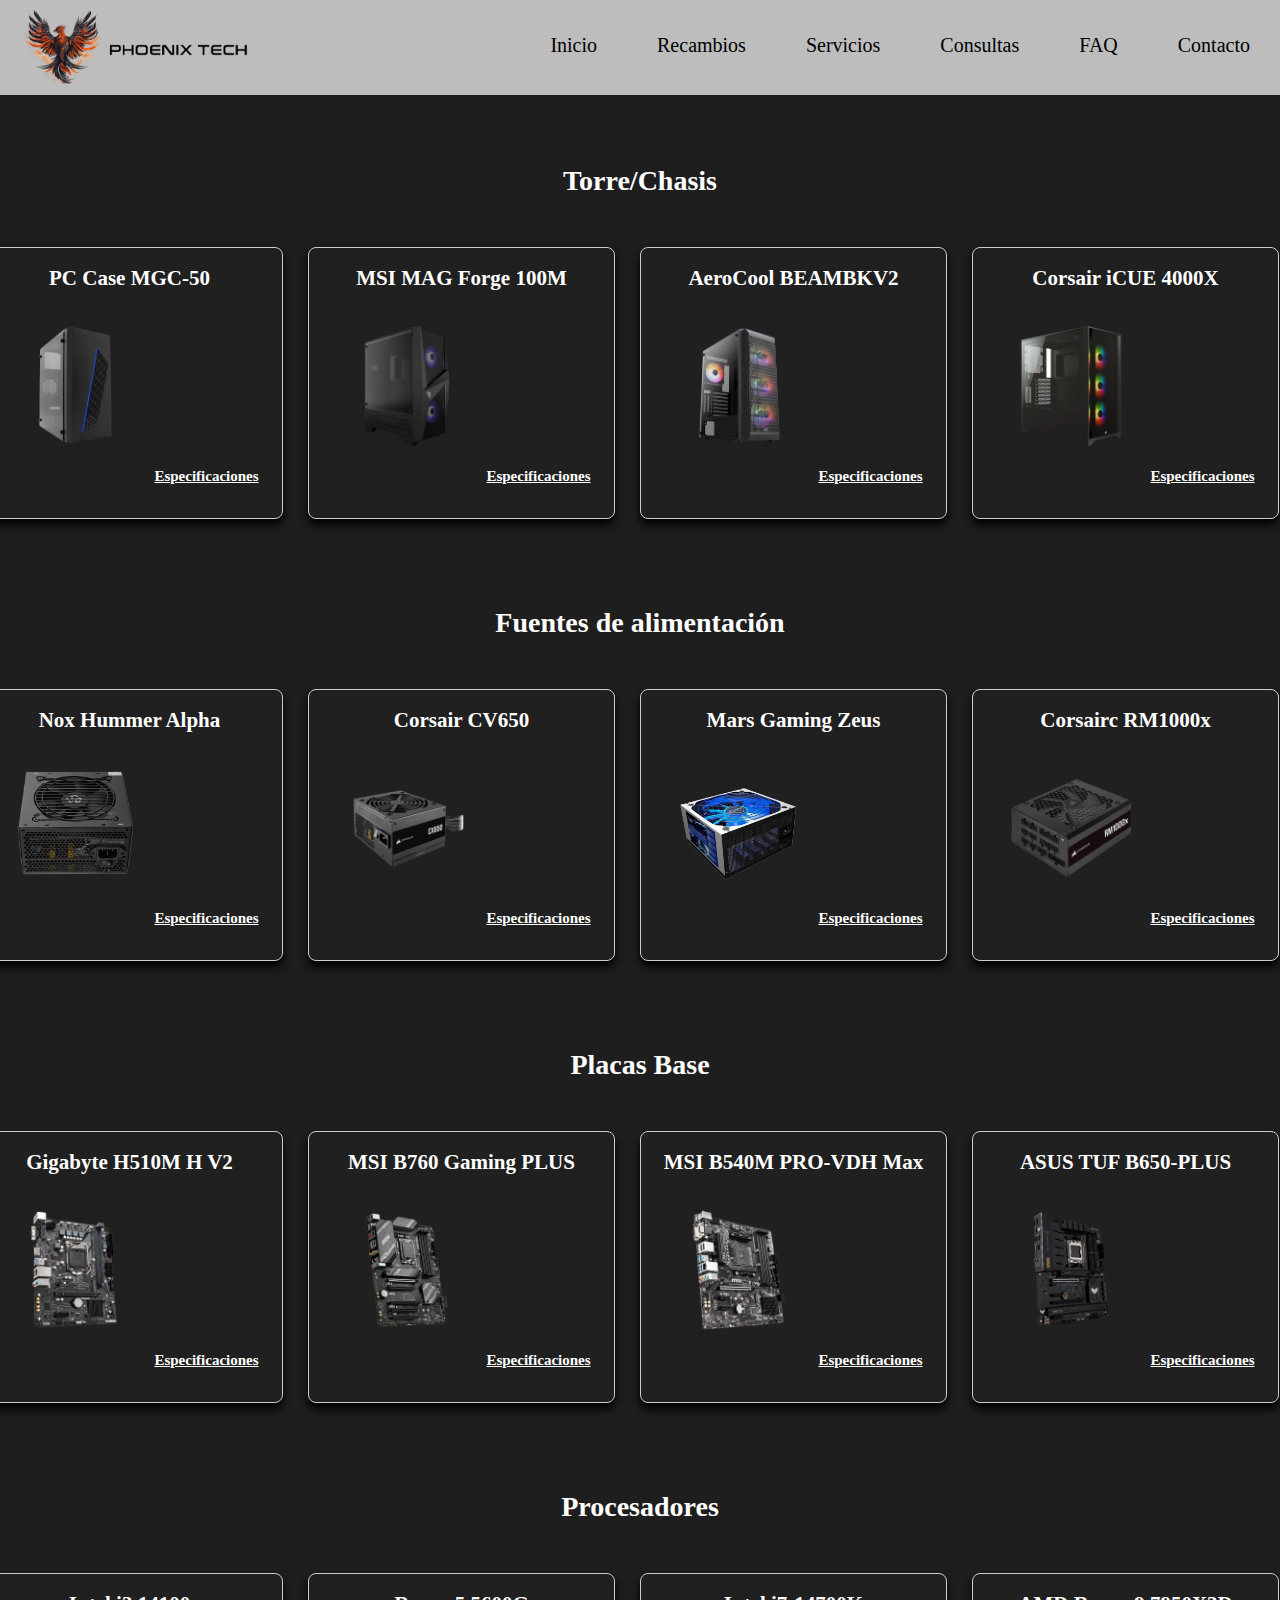
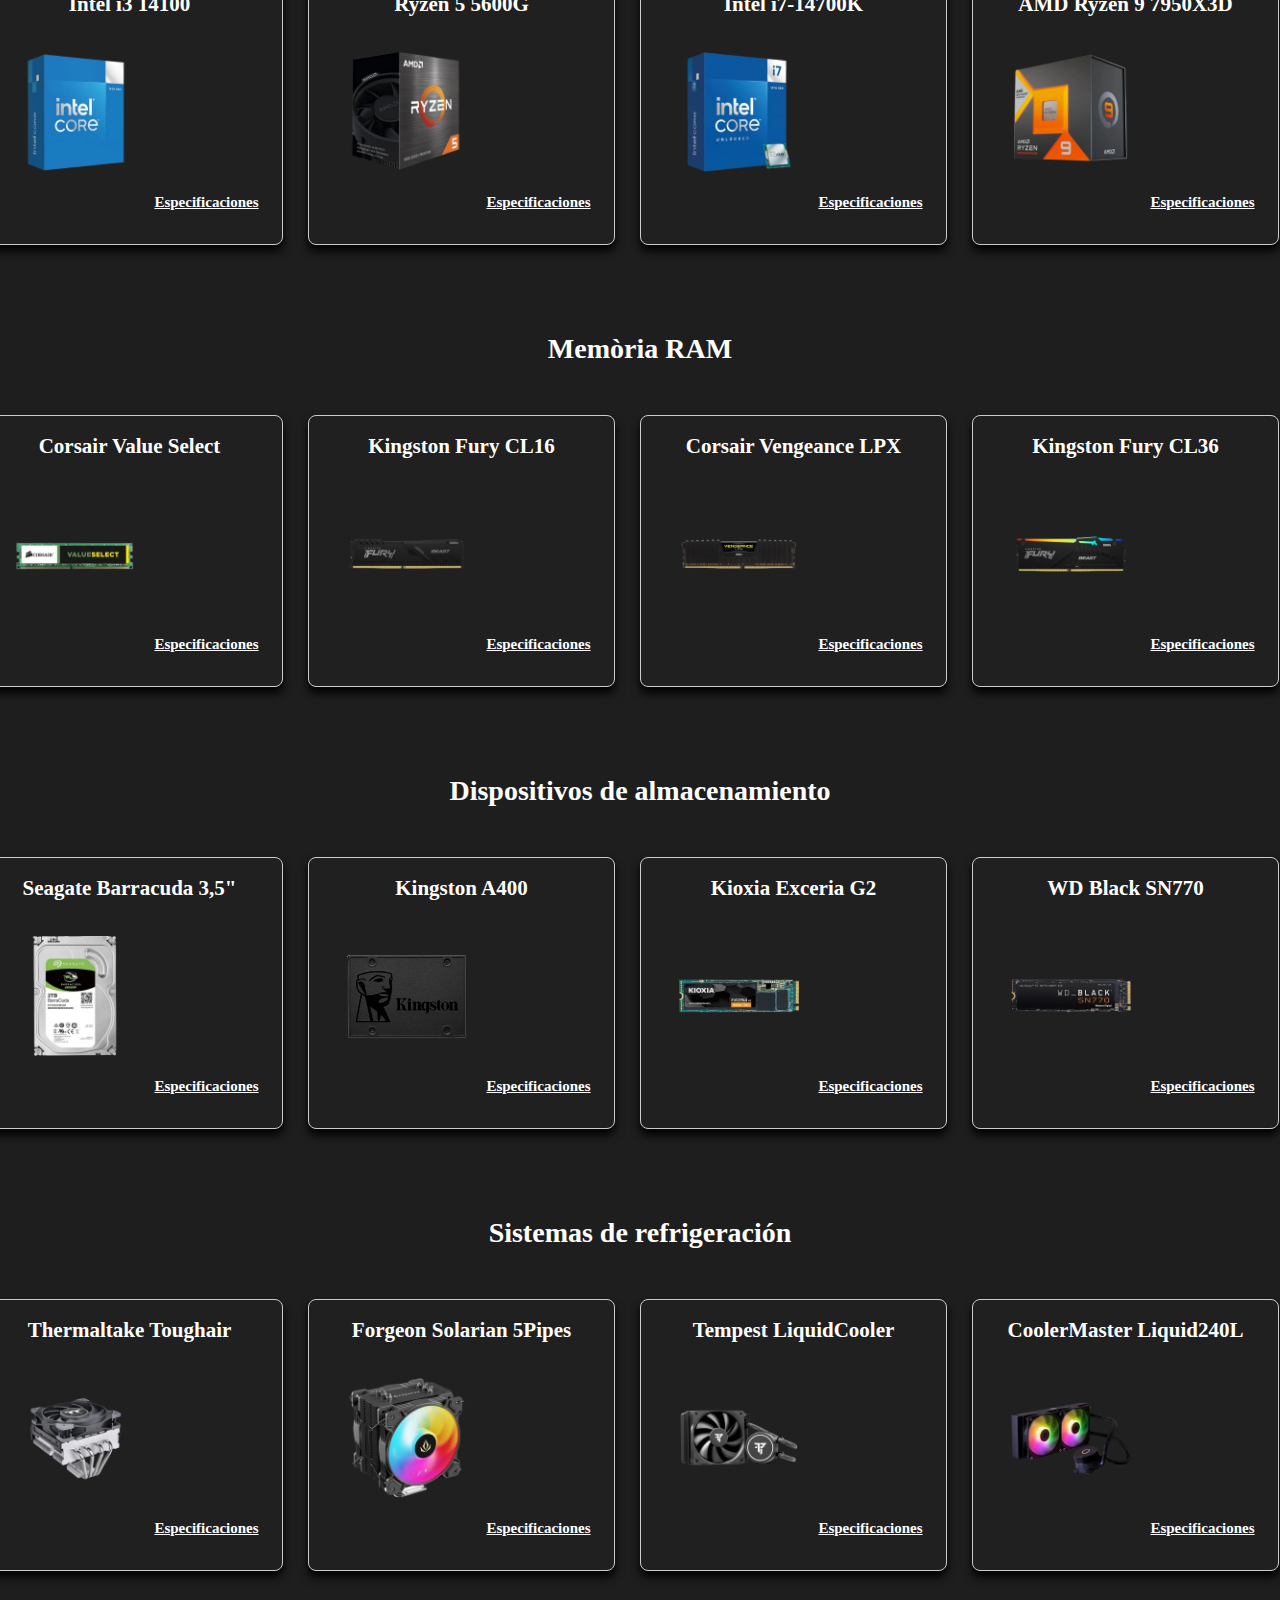
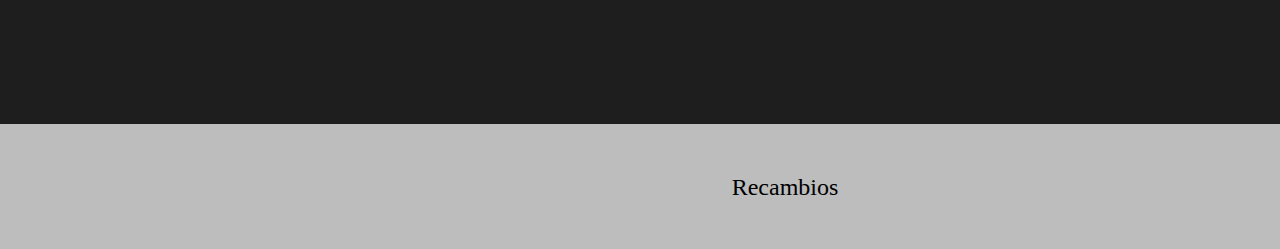
==== componentes.html @ 926520b4 "Subida proyecto" ====
<!DOCTYPE html>
<html lang="es">

<head>
    <meta charset="UTF-8">
    <meta name="viewport" content="width=device-width, initial-scale=1.0">
    <title>PhoenixTech - Inicio</title>
    <link rel="stylesheet" href="style.css">
    <link rel="icon" type="icon" href="phoenixtechimg/PhoenixTechPNG.png">
</head>

<body>
        <div class="logo">
            <a href="index.html"><img src="PhoenixTechCompleto.png"></a>
        </div>
        <nav>
            <ul class="ulencabezado">
                <li class="liencabezado"><a href="osticket/upload/">Contacto</a></li>
                <li class="liencabezado"><a href="faqs.html">FAQ</a></li>
                <li class="liencabezado"><a href="consultas.php">Consultas</a></li>
                <li class="liencabezado"><a href="index.html#1">Servicios</a></li>
                <li class="liencabezado"><a href="recambios.html">Recambios</a></li>
                <li class="liencabezado"><a href="index.html">Inicio</a></li>
            </ul>
        </nav>
        
    <h1 class="titulopieza">Torre/Chasis</h1>
    <div class="contenedorrecambios1">
        <div class="contenedorrecambios2">
            
            <div class="bloquerecambio">
                <br>
                <a class="modelopieza"><h2>PC Case MGC-50</h2></a>
                <img src="Piezas/1PCMagCase.png" class="imagenpieza">
                <div class="contenedorspecs">
                    <div class="titulospecs"><h2>Especificaciones</h2></div>
                    <div class="desplegable">
                            <p><b>Tamaño: </b>Micro-ATX</p>
                            <p><b>Luces: </b>RGB</p>
                            <p><b>Ventiladores incluidos: </b>No</p>
                            <p><b>Ranuras ventiladores: </b>Trasero 1x80mm, Lateral 1x120mm</p>
                            <p><b>Soporta refrigeración líquida: </b>Sí</p>
                            <p><b>Precio: </b>21,11€</p>
                    </div>
                </div>
            </div>

            <div class="bloquerecambio">
                <br>
                <a class="modelopieza"><h2>MSI MAG Forge 100M</h2></a>
                <img src="Piezas/1MSIMAG100M.png" class="imagenpieza">
                <div class="contenedorspecs">
                    <div class="titulospecs"><h2>Especificaciones</h2></div>
                    <div class="desplegable">
                            <p><b>Tamaño: </b>ATX</p>
                            <p><b>Luces: </b>RGB</p>
                            <p><b>Ventiladores incluidos: </b>Frontal 2x120mm </p>
                            <p><b>Ranuras ventiladores: </b>Frontal 3x120mm/2x140mm, Superiores 2x120mm/2x140mm, trasero 1x120mm </p>
                            <p><b>Soporta refrigeración líquida: </b>Sí</p>
                            <p><b>Precio: </b>73,59€</p>
                    </div>
                </div>
            </div>

            <div class="bloquerecambio">
                <br>
                <a class="modelopieza"><h2>AeroCool BEAMBKV2</h2></a>
                <img src="Piezas/1AeroCoolBEAM.png" class="imagenpieza">
                <div class="contenedorspecs">
                    <div class="titulospecs"><h2>Especificaciones</h2></div>
                    <div class="desplegable">
                            <p><b>Tamaño: </b>ATX</p>
                            <p><b>Luces: </b>FRGB</p>
                            <p><b>Ventiladores incluidos: </b>Frontales 3x120mm, Posterior 1x120mm</p>
                            <p><b>Ranuras ventiladores: </b>Frontales 3x120mm, Posterior 1x120mm, Superior 2x120mm</p>
                            <p><b>Soporta refrigeración líquida: </b>Sí</p>
                            <p><b>Precio:</b> 103,68€</p>
                    </div>
                </div>
            </div>

            <div class="bloquerecambio">
                <br>
                <a class="modelopieza"><h2>Corsair iCUE 4000X</h2></a>
                <img src="Piezas/1CorsairiCUE.png" class="imagenpieza">
                <div class="contenedorspecs">
                    <div class="titulospecs"><h2>Especificaciones</h2></div>
                    <div class="desplegable">
                            <p><b>Tamaño: </b>ATX</p>
                            <p><b>Luces: </b>RGB</p>
                            <p><b>Ventiladores incluidos: </b></p>
                            <p><b>Ranuras ventiladores: </b>Frontales 3x120mm/140mm, Posterior 1x120mm, Superiores 2x120mm/140mm </p>
                            <p><b>Soporta refrigeración líquida: </b>Sí</p>
                            <p><b>Precio: </b>174,92€</p>
                    </div>
                </div>
            </div>

        </div>
    </div>

    <br>

    <h1 class="titulopieza">Fuentes de alimentación</h1>
    <div class="contenedorrecambios1">
        <div class="contenedorrecambios2">
            
            <div class="bloquerecambio">
                <br>
                <a class="modelopieza"><h2>Nox Hummer Alpha</h2></a>
                <img src="Piezas/2noxhammer.png" class="imagenpieza">
                <div class="contenedorspecs">
                    <div class="titulospecs"><h2>Especificaciones</h2></div>
                    <div class="desplegable">
                            <p><b>Potencia: </b>500W</p>
                            <p><b>Certificación: </b>80 Plus Bronze</p>
                            <p><b>Factor de forma: </b>ATX</p>
                            <p><b>Modulación: </b>No modular</p>
                            <p><b>Precio: </b>40,99€</p>
                    </div>
                </div>
            </div>

            <div class="bloquerecambio">
                <br>
                <a class="modelopieza"><h2>Corsair CV650</h2></a>
                <img src="Piezas/2corsaircv650.png" class="imagenpieza">
                <div class="contenedorspecs">
                    <div class="titulospecs"><h2>Especificaciones</h2></div>
                    <div class="desplegable">
                            <p><b>Potencia: </b>650W</p>
                            <p><b>Certificación: </b>80 Plus Bronze</p>
                            <p><b>Factor de forma: </b>ATX</p>
                            <p><b>Modulación: </b>No modular</p>
                            <p><b>Precio: </b>69,97€</p>
                    </div>
                </div>
            </div>

            <div class="bloquerecambio">
                <br>
                <a class="modelopieza"><h2>Mars Gaming Zeus</h2></a>
                <img src="Piezas/2marsgamingzeus.png" class="imagenpieza">
                <div class="contenedorspecs">
                    <div class="titulospecs"><h2>Especificaciones</h2></div>
                    <div class="desplegable">
                            <p><b>Potencia: </b>750W</p>
                            <p><b>Certificación: </b>80 Plus Silver</p>
                            <p><b>Factor de forma: </b>ATX</p>
                            <p><b>Modulación: </b>Semi-modular</p>
                            <p><b>Precio: </b>73,99€</p>
                    </div>
                </div>
            </div>

            <div class="bloquerecambio">
                <br>
                <a class="modelopieza"><h2>Corsairc RM1000x</h2></a>
                <img src="Piezas/2corsairrmx.png" class="imagenpieza">
                <div class="contenedorspecs">
                    <div class="titulospecs"><h2>Especificaciones</h2></div>
                    <div class="desplegable">
                            <p><b>Potencia: </b>1000W</p>
                            <p><b>Certificación: </b>80 Plus Gold</p>
                            <p><b>Factor de forma: </b>ATX</p>
                            <p><b>Modulación: </b>Full modular</p>
                            <p><b>Precio: </b>184,98€</p>
                    </div>
                </div>
            </div>

        </div>
    </div>

    <br>

    <h1 class="titulopieza">Placas Base</h1>
    <div class="contenedorrecambios1">
        <div class="contenedorrecambios2">
            
            <div class="bloquerecambio">
                <br>
                <a class="modelopieza"><h2>Gigabyte H510M H V2</h2></a>
                <img src="Piezas/3GigabyteH510.png" class="imagenpieza">
                <div class="contenedorspecs">
                    <div class="titulospecs"><h2>Especificaciones</h2></div>
                    <div class="desplegable">
                            <p><b>Socket: </b>Intel LGA 1200</p>
                            <p><b>Factor de forma: </b>Micro-ATX</p>
                            <p><b>Conexiones internas: </b>3xUSB, 4xSATA III, 2xNVMe M.2, 2xDDR4, 1xPCI Express 3.0</p>
                            <p><b>Memòria RAM máxima: </b>64GB, 3200Mhz</p>
                            <p><b>Conexiones externas: </b>4xUSB(2.0), 2xUSB(3.2), 1xRJ-45, 1xHDMI(1.4), 2xPS/2, 1xVGA</p>
                            <p><b>Wifi: </b>No</p>
                            <p><b>Precio: </b>68,99€</p>
                    </div>
                </div>
            </div>

            <div class="bloquerecambio">
                <br>
                <a class="modelopieza"><h2>MSI B760 Gaming PLUS</h2></a>
                <img src="Piezas/3MSIB760.png" class="imagenpieza">
                <div class="contenedorspecs">
                    <div class="titulospecs"><h2>Especificaciones</h2></div>
                    <div class="desplegable">
                            <p><b>Socket: </b>Intel LGA 1700</p>
                            <p><b>Factor de forma: </b>ATX</p>
                            <p><b>Conexiones internas: </b>7xUSB, 4xSATA III, 4xDDR5, 3xPCI Express(x1), 2xPCI Express(x16), 2xM.2</p>
                            <p><b>Memòria RAM máxima: </b>192GB, +6800Mhz</p>
                            <p><b>Conexiones externas: </b>6xUSB-A, 1xUSB-C, 1xRJ-45, 1xHDMI(2.1), 1xDisplayPort(1.4)</p>
                            <p><b>Wifi: </b>Sí</p>
                            <p><b>Precio: </b>165,99€</p>
                    </div>
                </div>
            </div>

            <div class="bloquerecambio">
                <br>
                <a class="modelopieza"><h2>MSI B540M PRO-VDH Max</h2></a>
                <img src="Piezas/3MSIB450M.png" class="imagenpieza">
                <div class="contenedorspecs">
                    <div class="titulospecs"><h2>Especificaciones</h2></div>
                    <div class="desplegable">
                            <p><b>Socket: </b>AM4</p>
                            <p><b>Factor de forma: </b>Micro-ATX</p>
                            <p><b>Conexiones internas: </b>6xUSB, 4xSATA III, 4xDDR4, 2xPCI Express (x1), 1xPCI Express (x16), 1xM.2</p>
                            <p><b>Memòria RAM máxima: </b>64GB, 3855hz</p>
                            <p><b>Conexiones externas: </b>8xUSB, 1xRJ-45, 1xPS/2, 1xVGA, 1xHDMI</p>
                            <p><b>Wifi: </b>No</p>
                            <p><b>Precio: </b>69,99€</p>
                    </div>
                </div>
            </div>

            <div class="bloquerecambio">
                <br>
                <a class="modelopieza"><h2>ASUS TUF B650-PLUS</h2></a>
                <img src="Piezas/3ASUSB650.png" class="imagenpieza">
                <div class="contenedorspecs">
                    <div class="titulospecs"><h2>Especificaciones</h2></div>
                    <div class="desplegable">
                            <p><b>Socket: </b>AM5</p>
                            <p><b>Factor de forma: </b>ATX</p>
                            <p><b>Conexiones internas: </b>4xUSB, 3xM.2, 4xSATA III, 2xPCIe Express(x16), 2xPCIe Express (x1), 4xDDR5</p>
                            <p><b>Memòria RAM máxima: </b>128GB, 6400Mhz</p>
                            <p><b>Conexiones externas: </b>1xHDMI(2.1), 1xDisplayPort(1.4), 6xUSB-A, 2xUSB-C, 1xBIOS Flashback Button, 5xAudio Jacks, 1xRJ-45</p>
                            <p><b>Wifi: </b>No</p>
                            <p><b>Precio: </b>182,99€</p>
                    </div>
                </div>
            </div>

        </div>
    </div>

    <br>

    <h1 class="titulopieza">Procesadores</h1>
    <div class="contenedorrecambios1">
        <div class="contenedorrecambios2">
            
            <div class="bloquerecambio">
                <br>
                <a class="modelopieza"><h2>Intel i3 14100</h2></a>
                <img src="Piezas/4inteli3.png" class="imagenpieza">
                <div class="contenedorspecs">
                    <div class="titulospecs"><h2>Especificaciones</h2></div>
                    <div class="desplegable">
                            <p><b>Socket: </b>Intel LGA 1700</p>
                            <p><b>Núcleos: </b>4</p>
                            <p><b>Subprocesos: </b>8</p>
                            <p><b>Frecuencia: </b>3,5Ghz hasta 4,7Ghz</p>
                            <p><b>Disipador incluido: </b>Sí</p>
                            <p><b>Gráficos integrados: </b>Sí</p>
                            <p><b>Precio: </b>160,99€</p>
                    </div>
                </div>
            </div>

            <div class="bloquerecambio">
                <br>
                <a class="modelopieza"><h2>Ryzen 5 5600G</h2></a>
                <img src="Piezas/4ryzen5.png" class="imagenpieza">
                <div class="contenedorspecs">
                    <div class="titulospecs"><h2>Especificaciones</h2></div>
                    <div class="desplegable">
                            <p><b>Socket: </b>AM4</p>
                            <p><b>Núcleos: </b>6</p>
                            <p><b>Subprocesos: </b>12</p>
                            <p><b>Frecuencia: </b>3.9Ghz hasta 4,4Ghz</p>
                            <p><b>Disipador incluido: </b>Sí</p>
                            <p><b>Gráficos integrados: </b>Sí</p>
                            <p><b>Precio: </b>131,90€</p>
                    </div>
                </div>
            </div>

            <div class="bloquerecambio">
                <br>
                <a class="modelopieza"><h2>Intel i7-14700K</h2></a>
                <img src="Piezas/4inteli7.png" class="imagenpieza">
                <div class="contenedorspecs">
                    <div class="titulospecs"><h2>Especificaciones</h2></div>
                    <div class="desplegable">
                            <p><b>Socket: </b>Intel LGA 1700</p>
                            <p><b>Núcleos: </b>20</p>
                            <p><b>Subprocesos: </b>28</p>
                            <p><b>Frecuencia: </b>3,4Ghz hasta 5,6Ghz</p>
                            <p><b>Disipador incluido: </b>No</p>
                            <p><b>Gráficos integrados: </b>Sí</p>
                            <p><b>Precio: </b>467,90€</p>
                    </div>
                </div>
            </div>

            <div class="bloquerecambio">
                <br>
                <a class="modelopieza"><h2>AMD Ryzen 9 7950X3D</h2></a>
                <img src="Piezas/4ryzen9.png" class="imagenpieza">
                <div class="contenedorspecs">
                    <div class="titulospecs"><h2>Especificaciones</h2></div>
                    <div class="desplegable">
                            <p><b>Socket: </b>AM5</p>
                            <p><b>Núcleos: </b>16</p>
                            <p><b>Subprocesos: </b>32</p>
                            <p><b>Frecuencia: </b>4,2Ghz hasta 5,7Ghz</p>
                            <p><b>Disipador incluido: </b>No</p>
                            <p><b>Gráficos integrados: </b>Sí</p>
                            <p><b>Precio: </b>619,90€</p>
                    </div>
                </div>
            </div>

        </div>
    </div>

    <br>

    <h1 class="titulopieza">Memòria RAM</h1>
    <div class="contenedorrecambios1">
        <div class="contenedorrecambios2">
            
            <div class="bloquerecambio">
                <br>
                <a class="modelopieza"><h2>Corsair Value Select</h2></a>
                <img src="Piezas/5corsairvalueselect.png" class="imagenpieza">
                <div class="contenedorspecs">
                    <div class="titulospecs"><h2>Especificaciones</h2></div>
                    <div class="desplegable">
                            <p><b>Capacidad: </b>4GB</p>
                            <p><b>Tipo: </b>DDR3</p>
                            <p><b>Frecuencia: </b>1600Mhz</p>
                            <p><b>Precio: </b>22,99€</p>
                    </div>
                </div>
            </div>

            <div class="bloquerecambio">
                <br>
                <a class="modelopieza"><h2>Kingston Fury CL16</h2></a>
                <img src="Piezas/5kingston8GB.png" class="imagenpieza">
                <div class="contenedorspecs">
                    <div class="titulospecs"><h2>Especificaciones</h2></div>
                    <div class="desplegable">
                            <p><b>Capacidad: </b>8GB</p>
                            <p><b>Tipo: </b>DDR4</p>
                            <p><b>Frecuencia: </b>3200Mhz</p>
                            <p><b>Precio: </b>22,99€</p>
                    </div>
                </div>
            </div>

            <div class="bloquerecambio">
                <br>
                <a class="modelopieza"><h2>Corsair Vengeance LPX</h2></a>
                <img src="Piezas/5corsairvengeance16gb.png" class="imagenpieza">
                <div class="contenedorspecs">
                    <div class="titulospecs"><h2>Especificaciones</h2></div>
                    <div class="desplegable">
                            <p><b>Capacidad: </b>16GB</p>
                            <p><b>Tipo: </b>DDR4</p>
                            <p><b>Frecuencia: </b>2666Mhz</p>
                            <p><b>Precio: </b>40,99€</p>
                    </div>
                </div>
            </div>

            <div class="bloquerecambio">
                <br>
                <a class="modelopieza"><h2>Kingston Fury CL36</h2></a>
                <img src="Piezas/5kingston32gb.png" class="imagenpieza">
                <div class="contenedorspecs">
                    <div class="titulospecs"><h2>Especificaciones</h2></div>
                    <div class="desplegable">
                            <p><b>Capacidad: </b>32GB</p>
                            <p><b>Tipo: </b>DDR5</p>
                            <p><b>Frecuencia: </b>6000Mhz</p>
                            <p><b>Precio: </b>147,36€</p>
                    </div>
                </div>
            </div>

        </div>
    </div>

    <br>

    <h1 class="titulopieza">Dispositivos de almacenamiento</h1>
    <div class="contenedorrecambios1">
        <div class="contenedorrecambios2">
            
            <div class="bloquerecambio">
                <br>
                <a class="modelopieza"><h2>Seagate Barracuda 3,5"</h2></a>
                <img src="Piezas/6seagate2tb.png" class="imagenpieza">
                <div class="contenedorspecs">
                    <div class="titulospecs"><h2>Especificaciones</h2></div>
                    <div class="desplegable">
                            <p><b>Capacidad: </b>2TB HDD</p>
                            <p><b>Conexión: </b>SATA III</p>
                            <p><b>Velocidad Lectura/Escritura: </b>158MB/s</p>
                            <p><b>Velocidad rotación: </b>7200RPM</p>
                            <p><b>Precio: </b>68,89€</p>
                    </div>
                </div>
            </div>

            <div class="bloquerecambio">
                <br>
                <a class="modelopieza"><h2>Kingston A400</h2></a>
                <img src="Piezas/6kingstonssd480gb.png" class="imagenpieza">
                <div class="contenedorspecs">
                    <div class="titulospecs"><h2>Especificaciones</h2></div>
                    <div class="desplegable">
                            <p><b>Capacidad: </b>480GB SSD</p>
                            <p><b>Conexión: </b>SATA III</p>
                            <p><b>Velocidad Lectura: </b>500MB/s</p>
                            <p><b>Velocidad Escritura: </b>450MB/s</p>
                            <p><b>Precio: </b>34,99€</p>
                    </div>
                </div>
            </div>

            <div class="bloquerecambio">
                <br>
                <a class="modelopieza"><h2>Kioxia Exceria G2</h2></a>
                <img src="Piezas/6kioxiaexcerag2.png" class="imagenpieza">
                <div class="contenedorspecs">
                    <div class="titulospecs"><h2>Especificaciones</h2></div>
                    <div class="desplegable">
                            <p><b>Capacidad: </b>500GB SSD</p>
                            <p><b>Conexión: </b>NVMe M.2</p>
                            <p><b>Velocidad Lectura: </b>2100MB/s</p>
                            <p><b>Velocidad Escritura: </b>1700MB/s</p>
                            <p><b>Precio: </b>39,26€</p>
                    </div>
                </div>
            </div>

            <div class="bloquerecambio">
                <br>
                <a class="modelopieza"><h2>WD Black SN770</h2></a>
                <img src="Piezas/6wdblack2tb.png" class="imagenpieza">
                <div class="contenedorspecs">
                    <div class="titulospecs"><h2>Especificaciones</h2></div>
                    <div class="desplegable">
                            <p><b>Capacidad: </b>2TB SSD</p>
                            <p><b>Conexión: </b>NVMe M.2</p>
                            <p><b>Velocidad Lectura: </b>4850MB/s</p>
                            <p><b>Velocidad Escritura: </b>5150MB/s</p>
                            <p><b>Precio: </b>138,99€</p>
                    </div>
                </div>
            </div>

        </div>
    </div>

    <br>

    <h1 class="titulopieza">Sistemas de refrigeración</h1>
    <div class="contenedorrecambios1">
        <div class="contenedorrecambios2">
            
            <div class="bloquerecambio">
                <br>
                <a class="modelopieza"><h2>Thermaltake Toughair</h2></a>
                <img src="Piezas/7thermaltake.png" class="imagenpieza">
                <div class="contenedorspecs">
                    <div class="titulospecs"><h2>Especificaciones</h2></div>
                    <div class="desplegable">
                            <p><b>Socket: </b>Múltiples AMD e Intel</p>
                            <p><b>Tamaño: </b>124x115x138, 1x120mm</p>
                            <p><b>Luces: </b>No</p>
                            <p><b>Velocidad: </b>2000RPM</p>
                            <p><b>Precio: </b>45,99€</p>
                    </div>
                </div>
            </div>

            <div class="bloquerecambio">
                <br>
                <a class="modelopieza"><h2>Forgeon Solarian 5Pipes</h2></a>
                <img src="Piezas/7forgeonsolarian.png" class="imagenpieza">
                <div class="contenedorspecs">
                    <div class="titulospecs"><h2>Especificaciones</h2></div>
                    <div class="desplegable">
                            <p><b>Socket: </b>Múltiples AMD e Intel</p>
                            <p><b>Tamaño: </b>158x100x120, 2x120mm</p>
                            <p><b>Luces: </b>ARGB</p>
                            <p><b>Velocidad: </b>1800RPM</p>
                            <p><b>Precio: </b>69,99€</p>
                    </div>
                </div>
            </div>

            <div class="bloquerecambio">
                <br>
                <a class="modelopieza"><h2>Tempest LiquidCooler</h2></a>
                <img src="Piezas/7tempestliquid.png" class="imagenpieza">
                <div class="contenedorspecs">
                    <div class="titulospecs"><h2>Especificaciones</h2></div>
                    <div class="desplegable">
                            <p><b>Socket: </b>Múltiples AMD e Intel</p>
                            <p><b>Tamaño ventilador: </b>1x120mm</p>
                            <p><b>Tamaño radiador: </b>154x120x27, 1x120mm</p>
                            <p><b>Tamaño bomba: </b>71x66,5x45</p>
                            <p><b>Luces: </b>No</p>
                            <p><b>Velocidad: </b>2000RPM</p>
                            <p><b>Precio: </b>50,99€</p>
                    </div>
                </div>
            </div>

            <div class="bloquerecambio">
                <br>
                <a class="modelopieza"><h2>CoolerMaster Liquid240L</h2></a>
                <img src="Piezas/7coolmasterliquid.png" class="imagenpieza">
                <div class="contenedorspecs">
                    <div class="titulospecs"><h2>Especificaciones</h2></div>
                    <div class="desplegable">
                            <p><b>Socket: </b>Múltiples AMD e Intel</p>
                            <p><b>Tamaño ventilador: </b>2x120mm</p>
                            <p><b>Tamaño radiador: </b>272x120x277mm, 1x120mm</p>
                            <p><b>Tamaño bomba: </b>47x76x81mm</p>
                            <p><b>Luces: </b>ARGB</p>
                            <p><b>Velocidad: </b>1750RPM</p>
                            <p><b>Precio: </b>87,99€</p>
                    </div>
                </div>
            </div>

        </div>
    </div>

    <br>


    <footer>
        <nav>
            <ul id="footerulencabezado">
                <li id="footerliencabezado"><a href="recambios.html">Recambios</a></li>
            </ul>
        </nav>
    </footer>
    </body>
</html>
---- style.css ----
* {
    margin: 0;
}

html{
    scroll-behavior: smooth;
}
body {
    margin: 0;
    padding: 0;
    background-color: rgb(31, 30, 30);
    color:white;
}

::-webkit-scrollbar {
    width: 12px;
}

::-webkit-scrollbar-track {
    background:transparent;
}

::-webkit-scrollbar-thumb {
    background-color: #bdbdbd;
    border-radius: 60px;
}

::-webkit-scrollbar-thumb:hover {
    background-color: #bdbdbd;
}

nav{
    width:100%;
    height:95px;
    background:#bdbdbd;
    overflow:auto;
}

nav a:hover{
    background: #8a8a8a;
    border-radius: 15%;
    transition: 0.3s;
}
.ulencabezado {
    padding: 0;
    margin:0 0 0 150px;
    list-style: none;
}

.liencabezado {
    float: right;
    margin-right: 30px;
}

.logo img{
    position:absolute;
    margin-top:0px;
    margin-left:3px;
    width: 250px;
    height: 100px;
}

nav a{
    width: 100%;
    display: block;
    padding: 20px 15px;
    margin-top: 14px;
    text-decoration: none;
    font-family: 'Lucida Console';
    color: black;
    text-align: center;
    font-size: 20px;
}

.eslogan {
    align-content: center;
    margin-left:80px;
    margin-right: 80px;
    width: 1360px;
    height: 520px;
    border-radius: 20%;
}

#titulo-parrafo{
    margin-top: 0px;
    font-family: Arial;
    font-size: 18px;
    max-width: 80%;
    margin-left: 85px;
    margin-right: 0px;
}

#parrafos{
    margin-top: 20px;
    font-size: 16px;
    font-family: Helvetica;
    max-width: 455px;
    margin-right: 15px;
    margin-left: 85px;
    text-align: justify;
}

.contenedor1 {
    display: flex;
    width: 100%;
}

.contenedor2 {
    display: grid;
    grid-template-columns: repeat(4, 1fr);
    gap: 32px;
    margin-right: 56px;
    margin-left: 0px;
}

.carta {
    width: 264px;
    height: 400px;
    margin: 0px;
    padding: 0px;
    border: 1px solid #ccc;
    border-radius: 8px;
    box-shadow: 0 6px 10px #000000;
    text-align: center;
    font-family: 'Lucida Console';
    background-color: #202020;
}

.titulocarta{
    text-decoration: none;
    color: white;
    font-family: 'Lucida Console';
    font-size: 14px;
}
.imagenref {
    align-items: center;
    margin-top: 15px;
    margin-bottom: 20px;
    width: 110px;
    height: 110px;
    scale: 70%;
    box-shadow: 0 6px 10px #000000;
    border-radius: 500px;
    transition: transform 0.2s ease-in-out;
}

.carta:hover .imagenref {
    transform:scale(140%)
}

.info p{
    align-items: left;
    margin-bottom: 12px;
    font-size: 15px;
}

.masinfo{
    text-decoration: none;
    color: rgb(255, 65, 65);
    text-decoration: underline;
    font-family: 'Lucida Console';
    cursor: pointer;
}

#formulario {
    background-color: #202020;
    border-radius: 30px;
    margin-top: 60px;
    margin-left: 40px;
    margin-right: 40px;
}
#formtitle{
    margin-top: 10px;
    font-family: 'Lucida Console';
    font-size: 25px;
    text-align: center;
}
#formsubtitle{
    margin-top: 30px;
    margin-bottom: 60px;
    font-family: 'Lucida Console';
    font-size: 16px;
    text-align: center;
}
.upform {
    display: grid;
    grid-template-columns: auto auto auto;
    gap:0px;
    margin-right: 140px;
    margin-left:210px;
    margin-bottom: 50px;
    font-family: 'Lucida Console';
    font-size: 16px;
}

.downform {
    display: grid;
    grid-template-columns: auto auto auto;
    gap: 0px;
    margin-left:210px;
    font-family: 'Lucida Console';
    font-size: 16px;
    margin-bottom: 20px;
}

#listaaveria {
    margin-bottom: 50px;
}

.hardwarepopup, .redespopup, .softwarepopup {
    text-align: center;
    display: none;
    position: fixed;
    width: 1200px;
    height: 550px;
    top: 50%;
    left: 50%;
    transform: translate(-50%, -50%);
    padding: 20px;
    background-color: #202020;
    box-shadow: 10px #000000;
    border-radius: 100px;
    border: 1px solid #ccc;
}

.averias {
    display: block;
    padding: 40px;
}

.averias1 {
    display: grid;
    grid-template-columns: auto auto auto;
    gap: 0px; 
    margin-top: 0px;
    width: 100%;
    
}

.averias2 {
    display: grid;
    grid-template-columns: auto auto auto ;
    gap: 0px;
    margin-top: 30px;
    width: 100%;
    margin-right: 10px;
}

.titulopopup {
    text-decoration: none;
    color: white;
    font-family: 'Lucida Console';
    font-size: 40px;
    margin-left: 22px;
}

.subtitulopopup {
    text-decoration: none;
    color: white;
    font-family: 'Lucida Console';
    font-size: 16px;
    margin-left: 22px;
}

.tituloaveria {
    text-align: center;
    text-decoration: none;
    color: white;
    font-family: 'Lucida Console';
    font-size: 18px;
    width: 100%;
}

.imagenaveria {
    align-items: center;
    margin-top: 0px;
    margin-bottom: 20px;
    width: 170px;
    height: 170px;
    scale: 70%;
    box-shadow: 0 6px 10px #000000;
    border-radius: 500px;
}

.botoncierre {
    text-decoration: none;
    font-size: 24px;
    color: rgb(255, 65, 65);
    text-decoration: underline;
    font-family: 'Lucida Console';
    margin-top: 70px;
    font-weight: bold;
    cursor: pointer;
}

.cartasrecambios {
    width: 500px;
    height: 340px;
    margin: 0px;
    padding: 0px;
    border: 1px solid #ccc;
    border-radius: 8px;
    box-shadow: 0 6px 10px #000000;
    text-align: center;
    font-family: 'Lucida Console';
    background-color: #202020;
}

.cartasrecambios:hover .imagenref {
    transform:scale(140%)
}

.contenedoropciones1 {
    display: flex;
    justify-content: center;
}

.contenedoropciones2 {
    display: grid;
    grid-template-columns: auto auto;
    gap: 120px;
    margin-top: 120px;
}

.tituloopciones{
    text-decoration: none;
    color: white;
    font-family: 'Lucida Console';
    font-size: 22px;
}

.imagenopciones {
    align-items: center;
    margin-top: 40px;
    margin-bottom: 40px;
    width: 110px;
    height: 110px;
    scale: 120%;
    box-shadow: 0 6px 10px #000000;
    border-radius: 500px;
    transition: transform 0.2s ease-in-out;
}
.cartasrecambios:hover .imagenopciones {
    transform:rotate(40deg) 
}

.masinforecambios{
    text-decoration: none;
    color: rgb(255, 65, 65);
    text-decoration: underline;
    font-family: 'Lucida Console';
    font-size: 18px;
    cursor: pointer;
    margin-top: 10px;
}

.contenedorrecambios1 {
    display: flex;
    justify-content: center;
    width: 100%;
}

.contenedorrecambios2 {
    display: grid;
    grid-template-columns: auto auto auto auto auto;
    gap: 25px;
    margin-top: 50px;

}

.titulopieza {
    text-decoration: none;
    color: white;
    font-family: 'Lucida Console';
    font-size: 28px;
    text-align: center;
    margin-top: 70px;
}

.modelopieza {
    text-decoration: none;
    color: white;
    font-family: 'Lucida Console';
    font-size: 14px;
    text-align: center;
    margin-top: 50px;
}
.bloquerecambio {
    width: 305px;
    height: 270px;
    margin: 0px;
    padding: 0px;
    border: 1px solid #ccc;
    border-radius: 8px;
    box-shadow: 0 6px 10px #000000;
    text-align: center;
    font-family: 'Lucida Console';
    background-color: #202020;
}
.imagenpieza {
    align-items: center;
    margin-top: 20px;
    margin-bottom: 20px;
    width: 150px;
    height: 150px;
    scale: 80%;
    border-radius: 10px;
    transition: transform 0.3s ease-in-out;
    z-index: 0;
}

.bloquerecambio:hover .imagenpieza {
    transform:scale(145%)
}
.contenedorspecs {
    position: relative;
    display: inline-block;
}

.titulospecs {
    text-decoration: none;
    color: white;
    font-family: 'Lucida Console';
    font-size: 10px;    
    text-align: center;
    text-decoration: underline;
    margin-top: 6px;
    cursor: pointer;
}

.desplegable {
    display: none;
    position: absolute;
    border: 1px solid #ccc;
    background-color: #363636;
    font-family: 'Courier New';
    box-shadow: 0 0 10px rgba(0, 0, 0, 0.1);
    padding: 10px;
    width: 330px;
    border-radius: 3px;
    font-size: 17px;
    z-index: 1;
}

.desplegable p {
    margin-top: 15px;
    margin-bottom: 15px;
    text-align: left;
}
.titulospecs:hover , .contenedorspecs:hover .desplegable {
    display: block;
}

footer{
    margin-top: 135px;
    width:100%;
    height:125px;
    background:#bdbdbd;
    overflow:center;
}

footer a:hover{
    background: #8a8a8a;
    border-radius: 15%;
    transition: 0.3s;
}

footer a{
    width: 140px;
    display: block;
    padding: 20px 15px;
    margin-top: 30px;
    text-decoration: none;
    font-family: 'Lucida Console';
    color: black;
    text-align: center;
    font-size: 24px;
    margin-left: 550px;
}
#footerliencabezado {
    float: auto;
    margin-right: 0px;
    text-align: center;
    width: 80px;
}

#footerulencabezado {
    width: 80px;
    padding: 0;
    margin:0 0 0 150px;
    list-style: none;
    display: grid;
    grid-template-columns: auto;
}
#tituloconsultas {
    margin-top:50px;
    margin-bottom: 50px;
    font-family: 'Lucida Console';
    font-size: 25px;
    text-align: center;
}

.contenedorconsultas {
    display: flex;
    width: 100%;
}

.contenedorconsultas1 {
    display: grid;
    grid-template-columns: repeat(4, 1fr);
    gap: 32px;
    margin-right: 56px;
    margin-left: 300px;
}

.contenedorconsultas2 {
    display: grid;
    grid-template-columns: repeat(4, 1fr);
    gap: 32px;
    margin-right: 56px;
    margin-left: 300px;
    margin-top: 100px;
    margin-bottom: 50px;
}

.cartaconsulta {
    width: 450px;
    height: 150px;
    margin: 0px;
    padding: 0px;
    border: 1px solid #ccc;
    border-radius: 8px;
    box-shadow: 0 6px 10px #000000;
    text-align: center;
    font-family: 'Lucida Console';
    background-color: #202020;
}

.tituloconsulta{
    text-decoration: none;
    color: white;
    font-family: 'Lucida Console';
    font-size: 14px;
    margin-bottom: 10px;
}

.infoconsulta p{
    align-items: left;
    margin-top: 40px;
    margin-bottom: 12px;
    font-size: 24px;
    font-family: 'Lucida Console';
}

.cartaconsulta2 {
    width: 450px;
    margin: 0px;
    padding: 0px;
    border: 1px solid #ccc;
    border-radius: 8px;
    box-shadow: 0 6px 10px #000000;
    text-align: center;
    font-family: 'Lucida Console';
    background-color: #202020;
}

.contenedorconsultas3 {
    display: grid;
    grid-template-columns: repeat(4, 1fr);
    gap: 32px;
    margin-right: 56px;
    margin-left: 550px;
    margin-top: 50px;
    margin-bottom: 50px;
}

.titulosfaq {
    color: white;
    font-family: 'Lucida Console';
    font-size: 40px;
    margin-left: 22px;
    margin-top: 40px;
    margin-bottom: 30px;
    text-align: center;
}
.faq-item {
    margin-left: 75px;
    margin-top: 10px;
    margin-bottom: 25px;
    width: 90%;
}

.pregunta {
    cursor: pointer;
    background-color: #dedede;
    padding: 10px;
    border: 1px solid #ddd;
    border-radius: 5px;
    font-weight: bold;
    color: #000000;
    font-family: 'Lucida Console';
}

.respuesta {
    margin-top: 10px;
    max-height: 0;
    overflow: hidden;
    padding: 5px 10px;
    border: 1px solid #ddd;
    border-radius: 0 0 5px 5px;
    font-family: 'Helvetica';
    transition: max-height 1.5s ease-in-out;
    line-height : 25px;
    
}
.faq-item:hover .respuesta {
    max-height: 1000px;
}

.contenedorclientes {
    display: grid;
    grid-template-columns: auto auto auto;
    padding: 100px;
    padding-bottom: 0;
    gap: 20px;
    padding-top: 30px;
}

.cartacliente {
    width: 431px;
    height: 320px;
    margin: 0px;
    padding: 0px;
    border: 1px solid #ccc;
    border-radius: 8px;
    box-shadow: 0 6px 10px #000000;
    text-align: center;
    font-family: 'Lucida Console';
    background-color: #202020;
}

.nombrecliente{
    text-decoration: none;
    color: white;
    font-family: 'Lucida Console';
    font-size: 14px;
}

.imagencliente {
    align-items: center;
    width: 140px;
    height: 140px;
    scale: 70%;
    box-shadow: 0 6px 10px #000000;
    border-radius: 500px;
    transition: transform 0.2s ease-in-out;
}

.cartacliente h5 {
    text-align: center;
    font-family: 'Lucida Console';
    font-size: 24px;
    margin-bottom: 0;
}

.estrellas {
    scale: 30%;
    align-items: center;
    width: 100%;
}

.contenedornosotros {
    display: grid;
    grid-template-columns: auto auto auto;
    padding: 100px;
    padding-bottom: 0;
    gap: 20px;
    padding-top: 30px;
}

.titulonosotros{
    text-decoration: none;
    color: white;
    font-family: 'Lucida Console';
    font-size: 35px;
    text-align: center;
    margin-top: 80px;
}

.cartanosotros {
    width: 431px;
    height: 250px;
    margin: 0px;
    padding: 0px;
    border: 1px solid #ccc;
    border-radius: 8px;
    box-shadow: 0 6px 10px #000000;
    text-align: center;
    font-family: 'Lucida Console';
    background-color: #202020;
}

.cartanosotros h5 {
    text-align: center;
    font-family: 'Lucida Console';
    font-size: 24px;
    margin-bottom: 10px;
}

.cartanosotros h4 {
    text-align: center;
    font-family: 'Lucida Console';
    font-size: 16px;
    margin-top: 30px;
    margin-bottom: 10px;
    color: rgb(255, 65, 65);
    text-decoration: none;
}

.tituloacta{
    text-decoration: none;
    color: white;
    font-family: 'Lucida Console';
    font-size: 27px;
    text-align: center;
    margin-top: 80px;
}

.actaconstitucio {
    width: 345px;
    height: 460px;
    border-radius: 10px;
    margin-left: 600px;
    margin-top: 10px;
}
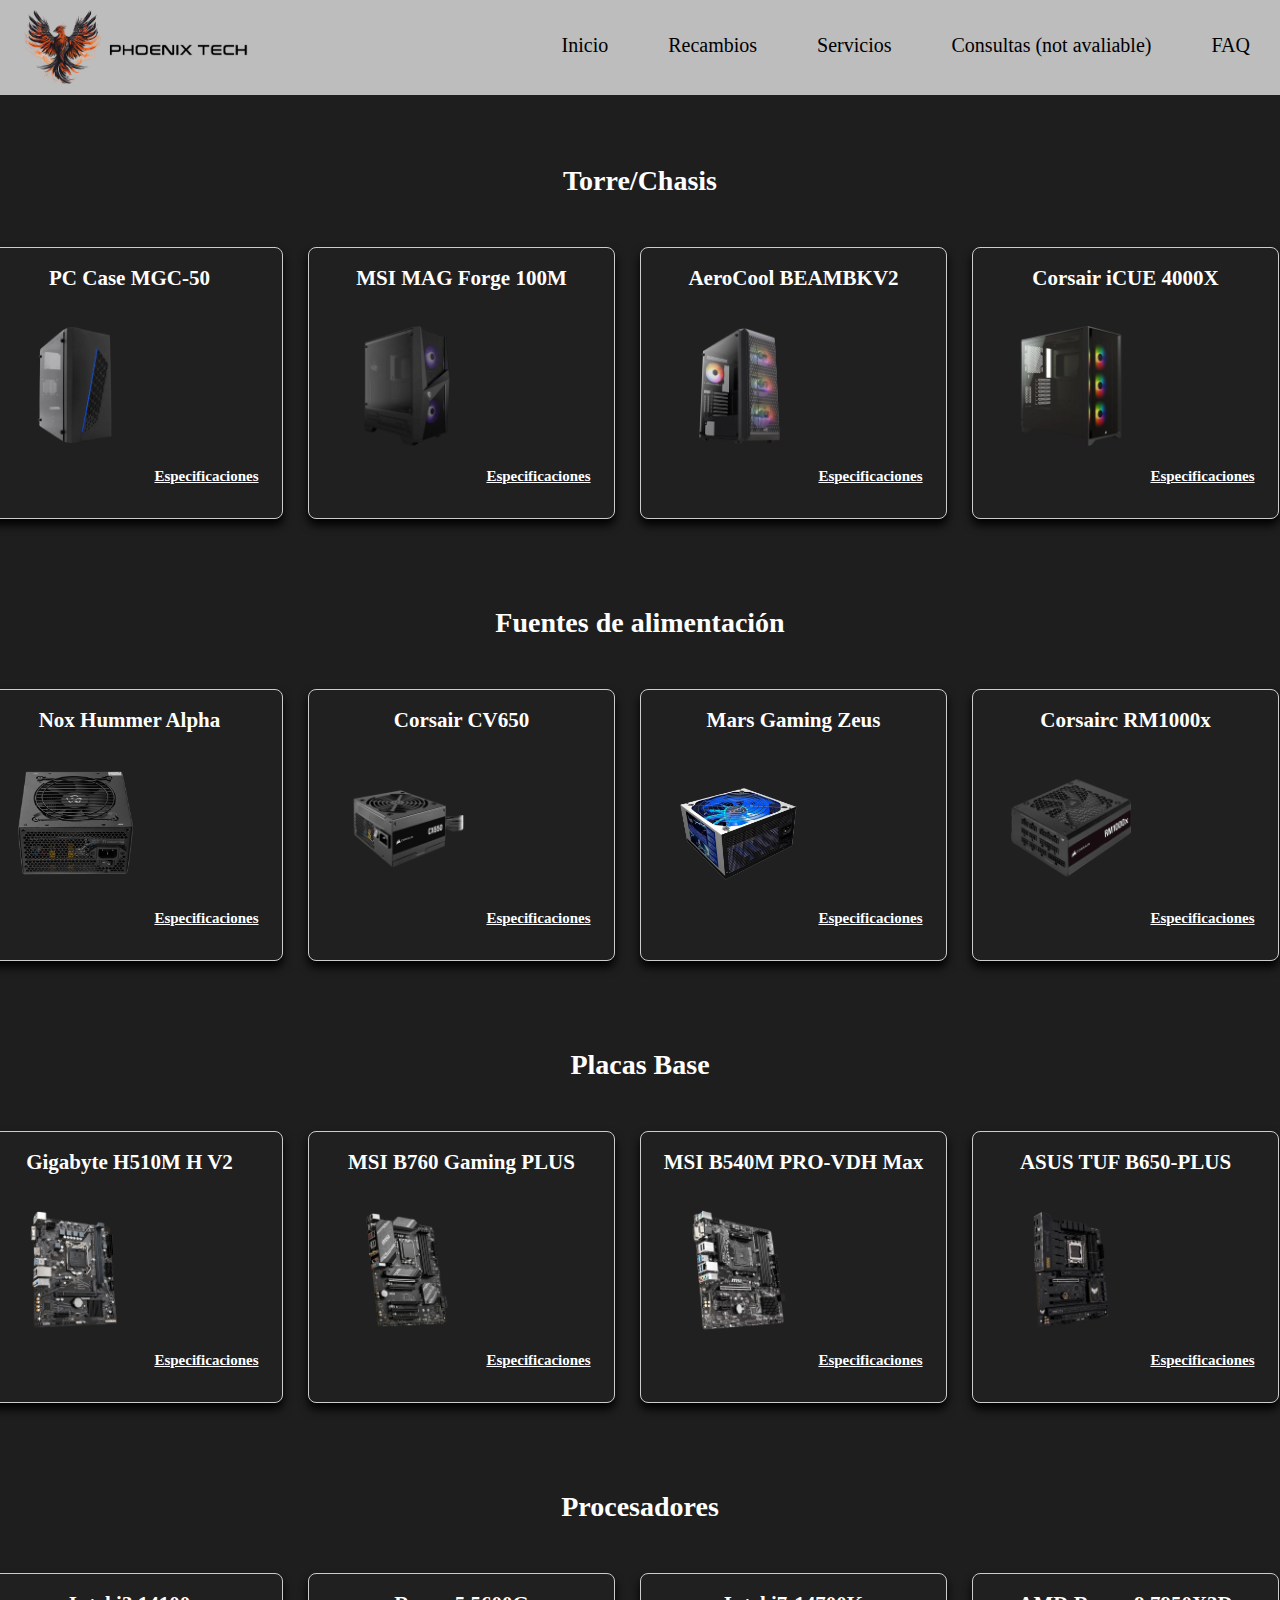
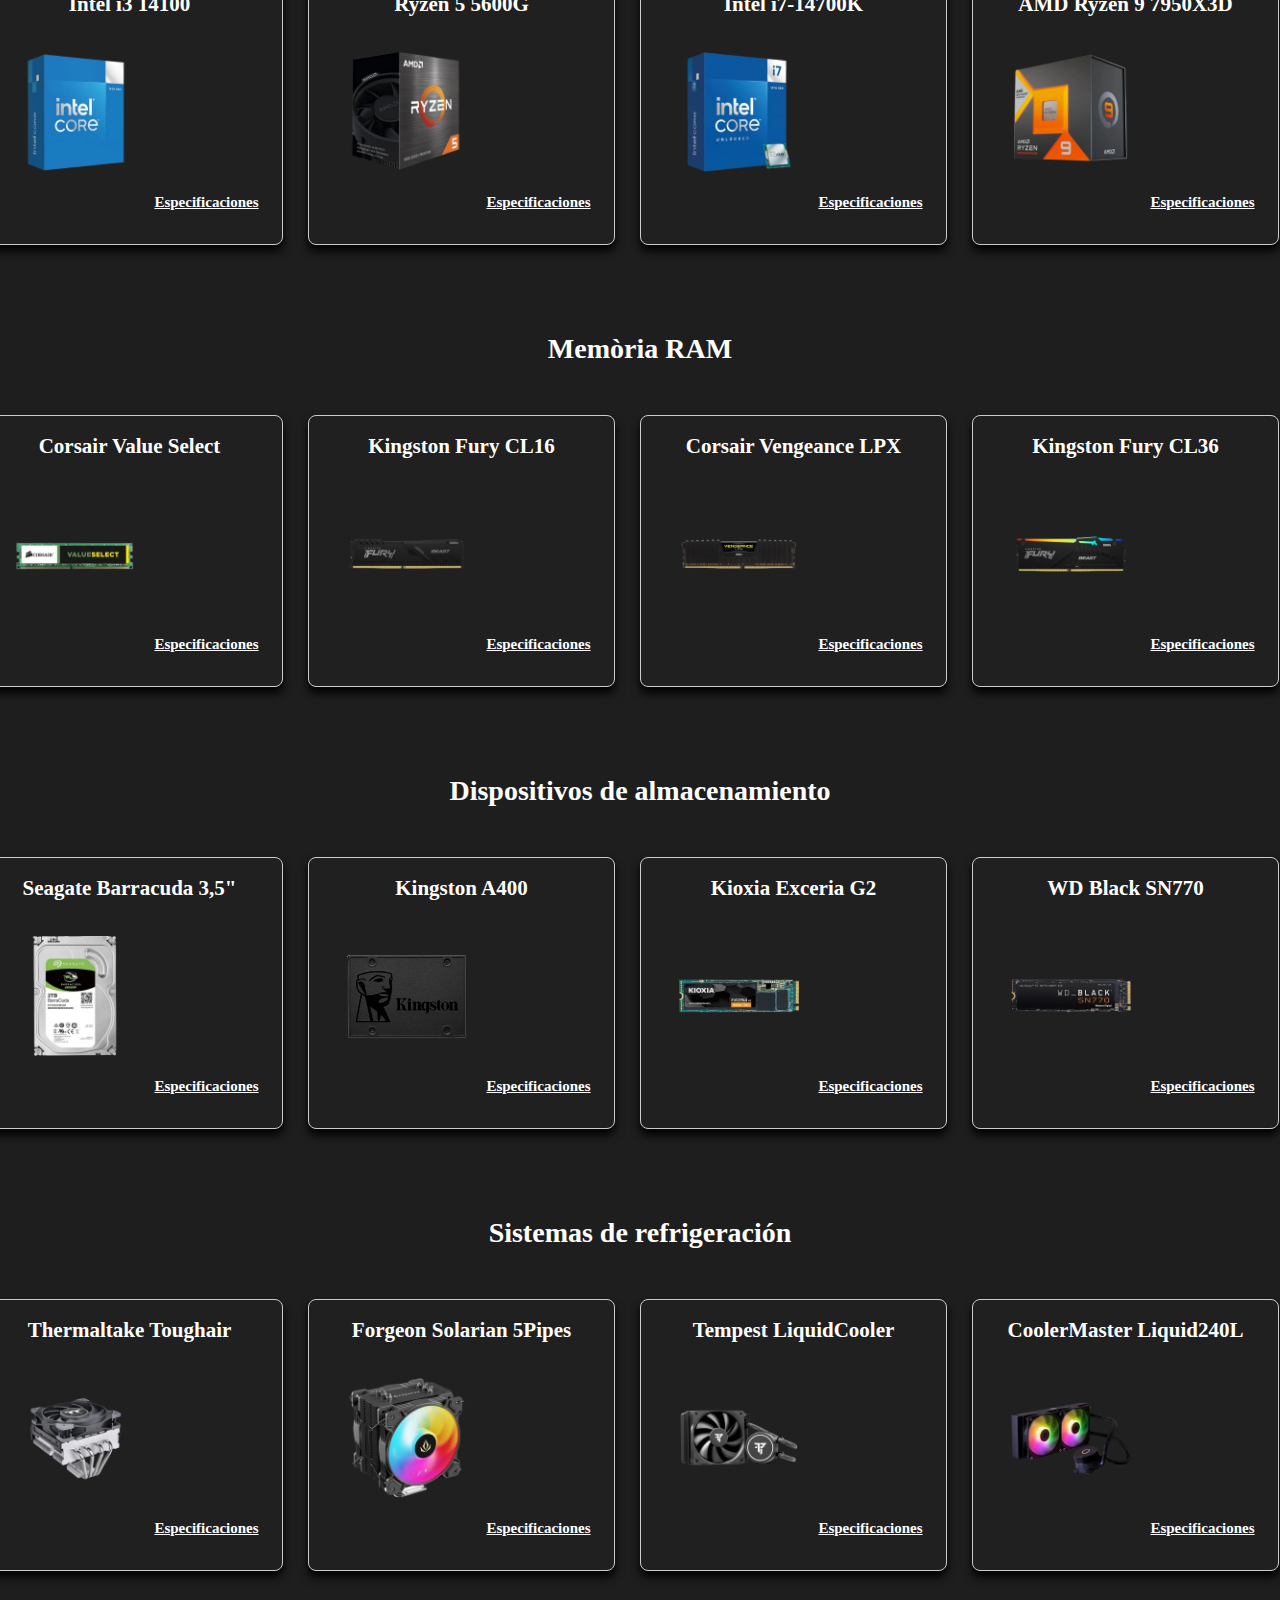
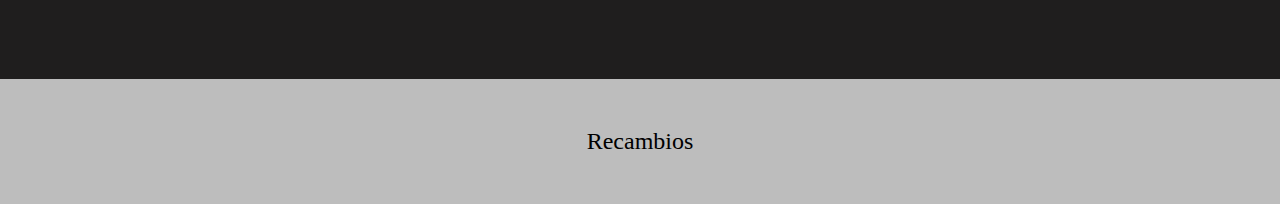
==== commit 7e573b4e: "Fixed lots of bugs and mistakes in div centering" ====
--- a/componentes.html
+++ b/componentes.html
@@ -10,88 +10,105 @@
 </head>
 
 <body>
-        <div class="logo">
-            <a href="index.html"><img src="PhoenixTechCompleto.png"></a>
-        </div>
-        <nav>
-            <ul class="ulencabezado">
-                <li class="liencabezado"><a href="osticket/upload/">Contacto</a></li>
-                <li class="liencabezado"><a href="faqs.html">FAQ</a></li>
-                <li class="liencabezado"><a href="consultas.php">Consultas</a></li>
-                <li class="liencabezado"><a href="index.html#1">Servicios</a></li>
-                <li class="liencabezado"><a href="recambios.html">Recambios</a></li>
-                <li class="liencabezado"><a href="index.html">Inicio</a></li>
-            </ul>
-        </nav>
-        
+    <div class="logo">
+        <a href="index.html"><img src="PhoenixTechCompleto.png"></a>
+    </div>
+    <nav>
+        <ul class="ulencabezado">
+            <li class="liencabezado"><a href="faqs.html">FAQ</a></li>
+            <li class="liencabezado"><a href="">Consultas (not avaliable)</a></li>
+            <li class="liencabezado"><a href="index.html#1">Servicios</a></li>
+            <li class="liencabezado"><a href="recambios.html">Recambios</a></li>
+            <li class="liencabezado"><a href="index.html">Inicio</a></li>
+        </ul>
+    </nav>
+
     <h1 class="titulopieza">Torre/Chasis</h1>
     <div class="contenedorrecambios1">
         <div class="contenedorrecambios2">
-            
-            <div class="bloquerecambio">
-                <br>
-                <a class="modelopieza"><h2>PC Case MGC-50</h2></a>
+
+            <div class="bloquerecambio">
+                <br>
+                <a class="modelopieza">
+                    <h2>PC Case MGC-50</h2>
+                </a>
                 <img src="Piezas/1PCMagCase.png" class="imagenpieza">
                 <div class="contenedorspecs">
-                    <div class="titulospecs"><h2>Especificaciones</h2></div>
-                    <div class="desplegable">
-                            <p><b>Tamaño: </b>Micro-ATX</p>
-                            <p><b>Luces: </b>RGB</p>
-                            <p><b>Ventiladores incluidos: </b>No</p>
-                            <p><b>Ranuras ventiladores: </b>Trasero 1x80mm, Lateral 1x120mm</p>
-                            <p><b>Soporta refrigeración líquida: </b>Sí</p>
-                            <p><b>Precio: </b>21,11€</p>
-                    </div>
-                </div>
-            </div>
-
-            <div class="bloquerecambio">
-                <br>
-                <a class="modelopieza"><h2>MSI MAG Forge 100M</h2></a>
+                    <div class="titulospecs">
+                        <h2>Especificaciones</h2>
+                    </div>
+                    <div class="desplegable">
+                        <p><b>Tamaño: </b>Micro-ATX</p>
+                        <p><b>Luces: </b>RGB</p>
+                        <p><b>Ventiladores incluidos: </b>No</p>
+                        <p><b>Ranuras ventiladores: </b>Trasero 1x80mm, Lateral 1x120mm</p>
+                        <p><b>Soporta refrigeración líquida: </b>Sí</p>
+                        <p><b>Precio: </b>21,11€</p>
+                    </div>
+                </div>
+            </div>
+
+            <div class="bloquerecambio">
+                <br>
+                <a class="modelopieza">
+                    <h2>MSI MAG Forge 100M</h2>
+                </a>
                 <img src="Piezas/1MSIMAG100M.png" class="imagenpieza">
                 <div class="contenedorspecs">
-                    <div class="titulospecs"><h2>Especificaciones</h2></div>
-                    <div class="desplegable">
-                            <p><b>Tamaño: </b>ATX</p>
-                            <p><b>Luces: </b>RGB</p>
-                            <p><b>Ventiladores incluidos: </b>Frontal 2x120mm </p>
-                            <p><b>Ranuras ventiladores: </b>Frontal 3x120mm/2x140mm, Superiores 2x120mm/2x140mm, trasero 1x120mm </p>
-                            <p><b>Soporta refrigeración líquida: </b>Sí</p>
-                            <p><b>Precio: </b>73,59€</p>
-                    </div>
-                </div>
-            </div>
-
-            <div class="bloquerecambio">
-                <br>
-                <a class="modelopieza"><h2>AeroCool BEAMBKV2</h2></a>
+                    <div class="titulospecs">
+                        <h2>Especificaciones</h2>
+                    </div>
+                    <div class="desplegable">
+                        <p><b>Tamaño: </b>ATX</p>
+                        <p><b>Luces: </b>RGB</p>
+                        <p><b>Ventiladores incluidos: </b>Frontal 2x120mm </p>
+                        <p><b>Ranuras ventiladores: </b>Frontal 3x120mm/2x140mm, Superiores 2x120mm/2x140mm, trasero
+                            1x120mm </p>
+                        <p><b>Soporta refrigeración líquida: </b>Sí</p>
+                        <p><b>Precio: </b>73,59€</p>
+                    </div>
+                </div>
+            </div>
+
+            <div class="bloquerecambio">
+                <br>
+                <a class="modelopieza">
+                    <h2>AeroCool BEAMBKV2</h2>
+                </a>
                 <img src="Piezas/1AeroCoolBEAM.png" class="imagenpieza">
                 <div class="contenedorspecs">
-                    <div class="titulospecs"><h2>Especificaciones</h2></div>
-                    <div class="desplegable">
-                            <p><b>Tamaño: </b>ATX</p>
-                            <p><b>Luces: </b>FRGB</p>
-                            <p><b>Ventiladores incluidos: </b>Frontales 3x120mm, Posterior 1x120mm</p>
-                            <p><b>Ranuras ventiladores: </b>Frontales 3x120mm, Posterior 1x120mm, Superior 2x120mm</p>
-                            <p><b>Soporta refrigeración líquida: </b>Sí</p>
-                            <p><b>Precio:</b> 103,68€</p>
-                    </div>
-                </div>
-            </div>
-
-            <div class="bloquerecambio">
-                <br>
-                <a class="modelopieza"><h2>Corsair iCUE 4000X</h2></a>
+                    <div class="titulospecs">
+                        <h2>Especificaciones</h2>
+                    </div>
+                    <div class="desplegable">
+                        <p><b>Tamaño: </b>ATX</p>
+                        <p><b>Luces: </b>FRGB</p>
+                        <p><b>Ventiladores incluidos: </b>Frontales 3x120mm, Posterior 1x120mm</p>
+                        <p><b>Ranuras ventiladores: </b>Frontales 3x120mm, Posterior 1x120mm, Superior 2x120mm</p>
+                        <p><b>Soporta refrigeración líquida: </b>Sí</p>
+                        <p><b>Precio:</b> 103,68€</p>
+                    </div>
+                </div>
+            </div>
+
+            <div class="bloquerecambio">
+                <br>
+                <a class="modelopieza">
+                    <h2>Corsair iCUE 4000X</h2>
+                </a>
                 <img src="Piezas/1CorsairiCUE.png" class="imagenpieza">
                 <div class="contenedorspecs">
-                    <div class="titulospecs"><h2>Especificaciones</h2></div>
-                    <div class="desplegable">
-                            <p><b>Tamaño: </b>ATX</p>
-                            <p><b>Luces: </b>RGB</p>
-                            <p><b>Ventiladores incluidos: </b></p>
-                            <p><b>Ranuras ventiladores: </b>Frontales 3x120mm/140mm, Posterior 1x120mm, Superiores 2x120mm/140mm </p>
-                            <p><b>Soporta refrigeración líquida: </b>Sí</p>
-                            <p><b>Precio: </b>174,92€</p>
+                    <div class="titulospecs">
+                        <h2>Especificaciones</h2>
+                    </div>
+                    <div class="desplegable">
+                        <p><b>Tamaño: </b>ATX</p>
+                        <p><b>Luces: </b>RGB</p>
+                        <p><b>Ventiladores incluidos: </b></p>
+                        <p><b>Ranuras ventiladores: </b>Frontales 3x120mm/140mm, Posterior 1x120mm, Superiores
+                            2x120mm/140mm </p>
+                        <p><b>Soporta refrigeración líquida: </b>Sí</p>
+                        <p><b>Precio: </b>174,92€</p>
                     </div>
                 </div>
             </div>
@@ -104,67 +121,83 @@
     <h1 class="titulopieza">Fuentes de alimentación</h1>
     <div class="contenedorrecambios1">
         <div class="contenedorrecambios2">
-            
-            <div class="bloquerecambio">
-                <br>
-                <a class="modelopieza"><h2>Nox Hummer Alpha</h2></a>
+
+            <div class="bloquerecambio">
+                <br>
+                <a class="modelopieza">
+                    <h2>Nox Hummer Alpha</h2>
+                </a>
                 <img src="Piezas/2noxhammer.png" class="imagenpieza">
                 <div class="contenedorspecs">
-                    <div class="titulospecs"><h2>Especificaciones</h2></div>
-                    <div class="desplegable">
-                            <p><b>Potencia: </b>500W</p>
-                            <p><b>Certificación: </b>80 Plus Bronze</p>
-                            <p><b>Factor de forma: </b>ATX</p>
-                            <p><b>Modulación: </b>No modular</p>
-                            <p><b>Precio: </b>40,99€</p>
-                    </div>
-                </div>
-            </div>
-
-            <div class="bloquerecambio">
-                <br>
-                <a class="modelopieza"><h2>Corsair CV650</h2></a>
+                    <div class="titulospecs">
+                        <h2>Especificaciones</h2>
+                    </div>
+                    <div class="desplegable">
+                        <p><b>Potencia: </b>500W</p>
+                        <p><b>Certificación: </b>80 Plus Bronze</p>
+                        <p><b>Factor de forma: </b>ATX</p>
+                        <p><b>Modulación: </b>No modular</p>
+                        <p><b>Precio: </b>40,99€</p>
+                    </div>
+                </div>
+            </div>
+
+            <div class="bloquerecambio">
+                <br>
+                <a class="modelopieza">
+                    <h2>Corsair CV650</h2>
+                </a>
                 <img src="Piezas/2corsaircv650.png" class="imagenpieza">
                 <div class="contenedorspecs">
-                    <div class="titulospecs"><h2>Especificaciones</h2></div>
-                    <div class="desplegable">
-                            <p><b>Potencia: </b>650W</p>
-                            <p><b>Certificación: </b>80 Plus Bronze</p>
-                            <p><b>Factor de forma: </b>ATX</p>
-                            <p><b>Modulación: </b>No modular</p>
-                            <p><b>Precio: </b>69,97€</p>
-                    </div>
-                </div>
-            </div>
-
-            <div class="bloquerecambio">
-                <br>
-                <a class="modelopieza"><h2>Mars Gaming Zeus</h2></a>
+                    <div class="titulospecs">
+                        <h2>Especificaciones</h2>
+                    </div>
+                    <div class="desplegable">
+                        <p><b>Potencia: </b>650W</p>
+                        <p><b>Certificación: </b>80 Plus Bronze</p>
+                        <p><b>Factor de forma: </b>ATX</p>
+                        <p><b>Modulación: </b>No modular</p>
+                        <p><b>Precio: </b>69,97€</p>
+                    </div>
+                </div>
+            </div>
+
+            <div class="bloquerecambio">
+                <br>
+                <a class="modelopieza">
+                    <h2>Mars Gaming Zeus</h2>
+                </a>
                 <img src="Piezas/2marsgamingzeus.png" class="imagenpieza">
                 <div class="contenedorspecs">
-                    <div class="titulospecs"><h2>Especificaciones</h2></div>
-                    <div class="desplegable">
-                            <p><b>Potencia: </b>750W</p>
-                            <p><b>Certificación: </b>80 Plus Silver</p>
-                            <p><b>Factor de forma: </b>ATX</p>
-                            <p><b>Modulación: </b>Semi-modular</p>
-                            <p><b>Precio: </b>73,99€</p>
-                    </div>
-                </div>
-            </div>
-
-            <div class="bloquerecambio">
-                <br>
-                <a class="modelopieza"><h2>Corsairc RM1000x</h2></a>
+                    <div class="titulospecs">
+                        <h2>Especificaciones</h2>
+                    </div>
+                    <div class="desplegable">
+                        <p><b>Potencia: </b>750W</p>
+                        <p><b>Certificación: </b>80 Plus Silver</p>
+                        <p><b>Factor de forma: </b>ATX</p>
+                        <p><b>Modulación: </b>Semi-modular</p>
+                        <p><b>Precio: </b>73,99€</p>
+                    </div>
+                </div>
+            </div>
+
+            <div class="bloquerecambio">
+                <br>
+                <a class="modelopieza">
+                    <h2>Corsairc RM1000x</h2>
+                </a>
                 <img src="Piezas/2corsairrmx.png" class="imagenpieza">
                 <div class="contenedorspecs">
-                    <div class="titulospecs"><h2>Especificaciones</h2></div>
-                    <div class="desplegable">
-                            <p><b>Potencia: </b>1000W</p>
-                            <p><b>Certificación: </b>80 Plus Gold</p>
-                            <p><b>Factor de forma: </b>ATX</p>
-                            <p><b>Modulación: </b>Full modular</p>
-                            <p><b>Precio: </b>184,98€</p>
+                    <div class="titulospecs">
+                        <h2>Especificaciones</h2>
+                    </div>
+                    <div class="desplegable">
+                        <p><b>Potencia: </b>1000W</p>
+                        <p><b>Certificación: </b>80 Plus Gold</p>
+                        <p><b>Factor de forma: </b>ATX</p>
+                        <p><b>Modulación: </b>Full modular</p>
+                        <p><b>Precio: </b>184,98€</p>
                     </div>
                 </div>
             </div>
@@ -177,75 +210,95 @@
     <h1 class="titulopieza">Placas Base</h1>
     <div class="contenedorrecambios1">
         <div class="contenedorrecambios2">
-            
-            <div class="bloquerecambio">
-                <br>
-                <a class="modelopieza"><h2>Gigabyte H510M H V2</h2></a>
+
+            <div class="bloquerecambio">
+                <br>
+                <a class="modelopieza">
+                    <h2>Gigabyte H510M H V2</h2>
+                </a>
                 <img src="Piezas/3GigabyteH510.png" class="imagenpieza">
                 <div class="contenedorspecs">
-                    <div class="titulospecs"><h2>Especificaciones</h2></div>
-                    <div class="desplegable">
-                            <p><b>Socket: </b>Intel LGA 1200</p>
-                            <p><b>Factor de forma: </b>Micro-ATX</p>
-                            <p><b>Conexiones internas: </b>3xUSB, 4xSATA III, 2xNVMe M.2, 2xDDR4, 1xPCI Express 3.0</p>
-                            <p><b>Memòria RAM máxima: </b>64GB, 3200Mhz</p>
-                            <p><b>Conexiones externas: </b>4xUSB(2.0), 2xUSB(3.2), 1xRJ-45, 1xHDMI(1.4), 2xPS/2, 1xVGA</p>
-                            <p><b>Wifi: </b>No</p>
-                            <p><b>Precio: </b>68,99€</p>
-                    </div>
-                </div>
-            </div>
-
-            <div class="bloquerecambio">
-                <br>
-                <a class="modelopieza"><h2>MSI B760 Gaming PLUS</h2></a>
+                    <div class="titulospecs">
+                        <h2>Especificaciones</h2>
+                    </div>
+                    <div class="desplegable">
+                        <p><b>Socket: </b>Intel LGA 1200</p>
+                        <p><b>Factor de forma: </b>Micro-ATX</p>
+                        <p><b>Conexiones internas: </b>3xUSB, 4xSATA III, 2xNVMe M.2, 2xDDR4, 1xPCI Express 3.0</p>
+                        <p><b>Memòria RAM máxima: </b>64GB, 3200Mhz</p>
+                        <p><b>Conexiones externas: </b>4xUSB(2.0), 2xUSB(3.2), 1xRJ-45, 1xHDMI(1.4), 2xPS/2, 1xVGA</p>
+                        <p><b>Wifi: </b>No</p>
+                        <p><b>Precio: </b>68,99€</p>
+                    </div>
+                </div>
+            </div>
+
+            <div class="bloquerecambio">
+                <br>
+                <a class="modelopieza">
+                    <h2>MSI B760 Gaming PLUS</h2>
+                </a>
                 <img src="Piezas/3MSIB760.png" class="imagenpieza">
                 <div class="contenedorspecs">
-                    <div class="titulospecs"><h2>Especificaciones</h2></div>
-                    <div class="desplegable">
-                            <p><b>Socket: </b>Intel LGA 1700</p>
-                            <p><b>Factor de forma: </b>ATX</p>
-                            <p><b>Conexiones internas: </b>7xUSB, 4xSATA III, 4xDDR5, 3xPCI Express(x1), 2xPCI Express(x16), 2xM.2</p>
-                            <p><b>Memòria RAM máxima: </b>192GB, +6800Mhz</p>
-                            <p><b>Conexiones externas: </b>6xUSB-A, 1xUSB-C, 1xRJ-45, 1xHDMI(2.1), 1xDisplayPort(1.4)</p>
-                            <p><b>Wifi: </b>Sí</p>
-                            <p><b>Precio: </b>165,99€</p>
-                    </div>
-                </div>
-            </div>
-
-            <div class="bloquerecambio">
-                <br>
-                <a class="modelopieza"><h2>MSI B540M PRO-VDH Max</h2></a>
+                    <div class="titulospecs">
+                        <h2>Especificaciones</h2>
+                    </div>
+                    <div class="desplegable">
+                        <p><b>Socket: </b>Intel LGA 1700</p>
+                        <p><b>Factor de forma: </b>ATX</p>
+                        <p><b>Conexiones internas: </b>7xUSB, 4xSATA III, 4xDDR5, 3xPCI Express(x1), 2xPCI Express(x16),
+                            2xM.2</p>
+                        <p><b>Memòria RAM máxima: </b>192GB, +6800Mhz</p>
+                        <p><b>Conexiones externas: </b>6xUSB-A, 1xUSB-C, 1xRJ-45, 1xHDMI(2.1), 1xDisplayPort(1.4)</p>
+                        <p><b>Wifi: </b>Sí</p>
+                        <p><b>Precio: </b>165,99€</p>
+                    </div>
+                </div>
+            </div>
+
+            <div class="bloquerecambio">
+                <br>
+                <a class="modelopieza">
+                    <h2>MSI B540M PRO-VDH Max</h2>
+                </a>
                 <img src="Piezas/3MSIB450M.png" class="imagenpieza">
                 <div class="contenedorspecs">
-                    <div class="titulospecs"><h2>Especificaciones</h2></div>
-                    <div class="desplegable">
-                            <p><b>Socket: </b>AM4</p>
-                            <p><b>Factor de forma: </b>Micro-ATX</p>
-                            <p><b>Conexiones internas: </b>6xUSB, 4xSATA III, 4xDDR4, 2xPCI Express (x1), 1xPCI Express (x16), 1xM.2</p>
-                            <p><b>Memòria RAM máxima: </b>64GB, 3855hz</p>
-                            <p><b>Conexiones externas: </b>8xUSB, 1xRJ-45, 1xPS/2, 1xVGA, 1xHDMI</p>
-                            <p><b>Wifi: </b>No</p>
-                            <p><b>Precio: </b>69,99€</p>
-                    </div>
-                </div>
-            </div>
-
-            <div class="bloquerecambio">
-                <br>
-                <a class="modelopieza"><h2>ASUS TUF B650-PLUS</h2></a>
+                    <div class="titulospecs">
+                        <h2>Especificaciones</h2>
+                    </div>
+                    <div class="desplegable">
+                        <p><b>Socket: </b>AM4</p>
+                        <p><b>Factor de forma: </b>Micro-ATX</p>
+                        <p><b>Conexiones internas: </b>6xUSB, 4xSATA III, 4xDDR4, 2xPCI Express (x1), 1xPCI Express
+                            (x16), 1xM.2</p>
+                        <p><b>Memòria RAM máxima: </b>64GB, 3855hz</p>
+                        <p><b>Conexiones externas: </b>8xUSB, 1xRJ-45, 1xPS/2, 1xVGA, 1xHDMI</p>
+                        <p><b>Wifi: </b>No</p>
+                        <p><b>Precio: </b>69,99€</p>
+                    </div>
+                </div>
+            </div>
+
+            <div class="bloquerecambio">
+                <br>
+                <a class="modelopieza">
+                    <h2>ASUS TUF B650-PLUS</h2>
+                </a>
                 <img src="Piezas/3ASUSB650.png" class="imagenpieza">
                 <div class="contenedorspecs">
-                    <div class="titulospecs"><h2>Especificaciones</h2></div>
-                    <div class="desplegable">
-                            <p><b>Socket: </b>AM5</p>
-                            <p><b>Factor de forma: </b>ATX</p>
-                            <p><b>Conexiones internas: </b>4xUSB, 3xM.2, 4xSATA III, 2xPCIe Express(x16), 2xPCIe Express (x1), 4xDDR5</p>
-                            <p><b>Memòria RAM máxima: </b>128GB, 6400Mhz</p>
-                            <p><b>Conexiones externas: </b>1xHDMI(2.1), 1xDisplayPort(1.4), 6xUSB-A, 2xUSB-C, 1xBIOS Flashback Button, 5xAudio Jacks, 1xRJ-45</p>
-                            <p><b>Wifi: </b>No</p>
-                            <p><b>Precio: </b>182,99€</p>
+                    <div class="titulospecs">
+                        <h2>Especificaciones</h2>
+                    </div>
+                    <div class="desplegable">
+                        <p><b>Socket: </b>AM5</p>
+                        <p><b>Factor de forma: </b>ATX</p>
+                        <p><b>Conexiones internas: </b>4xUSB, 3xM.2, 4xSATA III, 2xPCIe Express(x16), 2xPCIe Express
+                            (x1), 4xDDR5</p>
+                        <p><b>Memòria RAM máxima: </b>128GB, 6400Mhz</p>
+                        <p><b>Conexiones externas: </b>1xHDMI(2.1), 1xDisplayPort(1.4), 6xUSB-A, 2xUSB-C, 1xBIOS
+                            Flashback Button, 5xAudio Jacks, 1xRJ-45</p>
+                        <p><b>Wifi: </b>No</p>
+                        <p><b>Precio: </b>182,99€</p>
                     </div>
                 </div>
             </div>
@@ -258,75 +311,91 @@
     <h1 class="titulopieza">Procesadores</h1>
     <div class="contenedorrecambios1">
         <div class="contenedorrecambios2">
-            
-            <div class="bloquerecambio">
-                <br>
-                <a class="modelopieza"><h2>Intel i3 14100</h2></a>
+
+            <div class="bloquerecambio">
+                <br>
+                <a class="modelopieza">
+                    <h2>Intel i3 14100</h2>
+                </a>
                 <img src="Piezas/4inteli3.png" class="imagenpieza">
                 <div class="contenedorspecs">
-                    <div class="titulospecs"><h2>Especificaciones</h2></div>
-                    <div class="desplegable">
-                            <p><b>Socket: </b>Intel LGA 1700</p>
-                            <p><b>Núcleos: </b>4</p>
-                            <p><b>Subprocesos: </b>8</p>
-                            <p><b>Frecuencia: </b>3,5Ghz hasta 4,7Ghz</p>
-                            <p><b>Disipador incluido: </b>Sí</p>
-                            <p><b>Gráficos integrados: </b>Sí</p>
-                            <p><b>Precio: </b>160,99€</p>
-                    </div>
-                </div>
-            </div>
-
-            <div class="bloquerecambio">
-                <br>
-                <a class="modelopieza"><h2>Ryzen 5 5600G</h2></a>
+                    <div class="titulospecs">
+                        <h2>Especificaciones</h2>
+                    </div>
+                    <div class="desplegable">
+                        <p><b>Socket: </b>Intel LGA 1700</p>
+                        <p><b>Núcleos: </b>4</p>
+                        <p><b>Subprocesos: </b>8</p>
+                        <p><b>Frecuencia: </b>3,5Ghz hasta 4,7Ghz</p>
+                        <p><b>Disipador incluido: </b>Sí</p>
+                        <p><b>Gráficos integrados: </b>Sí</p>
+                        <p><b>Precio: </b>160,99€</p>
+                    </div>
+                </div>
+            </div>
+
+            <div class="bloquerecambio">
+                <br>
+                <a class="modelopieza">
+                    <h2>Ryzen 5 5600G</h2>
+                </a>
                 <img src="Piezas/4ryzen5.png" class="imagenpieza">
                 <div class="contenedorspecs">
-                    <div class="titulospecs"><h2>Especificaciones</h2></div>
-                    <div class="desplegable">
-                            <p><b>Socket: </b>AM4</p>
-                            <p><b>Núcleos: </b>6</p>
-                            <p><b>Subprocesos: </b>12</p>
-                            <p><b>Frecuencia: </b>3.9Ghz hasta 4,4Ghz</p>
-                            <p><b>Disipador incluido: </b>Sí</p>
-                            <p><b>Gráficos integrados: </b>Sí</p>
-                            <p><b>Precio: </b>131,90€</p>
-                    </div>
-                </div>
-            </div>
-
-            <div class="bloquerecambio">
-                <br>
-                <a class="modelopieza"><h2>Intel i7-14700K</h2></a>
+                    <div class="titulospecs">
+                        <h2>Especificaciones</h2>
+                    </div>
+                    <div class="desplegable">
+                        <p><b>Socket: </b>AM4</p>
+                        <p><b>Núcleos: </b>6</p>
+                        <p><b>Subprocesos: </b>12</p>
+                        <p><b>Frecuencia: </b>3.9Ghz hasta 4,4Ghz</p>
+                        <p><b>Disipador incluido: </b>Sí</p>
+                        <p><b>Gráficos integrados: </b>Sí</p>
+                        <p><b>Precio: </b>131,90€</p>
+                    </div>
+                </div>
+            </div>
+
+            <div class="bloquerecambio">
+                <br>
+                <a class="modelopieza">
+                    <h2>Intel i7-14700K</h2>
+                </a>
                 <img src="Piezas/4inteli7.png" class="imagenpieza">
                 <div class="contenedorspecs">
-                    <div class="titulospecs"><h2>Especificaciones</h2></div>
-                    <div class="desplegable">
-                            <p><b>Socket: </b>Intel LGA 1700</p>
-                            <p><b>Núcleos: </b>20</p>
-                            <p><b>Subprocesos: </b>28</p>
-                            <p><b>Frecuencia: </b>3,4Ghz hasta 5,6Ghz</p>
-                            <p><b>Disipador incluido: </b>No</p>
-                            <p><b>Gráficos integrados: </b>Sí</p>
-                            <p><b>Precio: </b>467,90€</p>
-                    </div>
-                </div>
-            </div>
-
-            <div class="bloquerecambio">
-                <br>
-                <a class="modelopieza"><h2>AMD Ryzen 9 7950X3D</h2></a>
+                    <div class="titulospecs">
+                        <h2>Especificaciones</h2>
+                    </div>
+                    <div class="desplegable">
+                        <p><b>Socket: </b>Intel LGA 1700</p>
+                        <p><b>Núcleos: </b>20</p>
+                        <p><b>Subprocesos: </b>28</p>
+                        <p><b>Frecuencia: </b>3,4Ghz hasta 5,6Ghz</p>
+                        <p><b>Disipador incluido: </b>No</p>
+                        <p><b>Gráficos integrados: </b>Sí</p>
+                        <p><b>Precio: </b>467,90€</p>
+                    </div>
+                </div>
+            </div>
+
+            <div class="bloquerecambio">
+                <br>
+                <a class="modelopieza">
+                    <h2>AMD Ryzen 9 7950X3D</h2>
+                </a>
                 <img src="Piezas/4ryzen9.png" class="imagenpieza">
                 <div class="contenedorspecs">
-                    <div class="titulospecs"><h2>Especificaciones</h2></div>
-                    <div class="desplegable">
-                            <p><b>Socket: </b>AM5</p>
-                            <p><b>Núcleos: </b>16</p>
-                            <p><b>Subprocesos: </b>32</p>
-                            <p><b>Frecuencia: </b>4,2Ghz hasta 5,7Ghz</p>
-                            <p><b>Disipador incluido: </b>No</p>
-                            <p><b>Gráficos integrados: </b>Sí</p>
-                            <p><b>Precio: </b>619,90€</p>
+                    <div class="titulospecs">
+                        <h2>Especificaciones</h2>
+                    </div>
+                    <div class="desplegable">
+                        <p><b>Socket: </b>AM5</p>
+                        <p><b>Núcleos: </b>16</p>
+                        <p><b>Subprocesos: </b>32</p>
+                        <p><b>Frecuencia: </b>4,2Ghz hasta 5,7Ghz</p>
+                        <p><b>Disipador incluido: </b>No</p>
+                        <p><b>Gráficos integrados: </b>Sí</p>
+                        <p><b>Precio: </b>619,90€</p>
                     </div>
                 </div>
             </div>
@@ -339,63 +408,79 @@
     <h1 class="titulopieza">Memòria RAM</h1>
     <div class="contenedorrecambios1">
         <div class="contenedorrecambios2">
-            
-            <div class="bloquerecambio">
-                <br>
-                <a class="modelopieza"><h2>Corsair Value Select</h2></a>
+
+            <div class="bloquerecambio">
+                <br>
+                <a class="modelopieza">
+                    <h2>Corsair Value Select</h2>
+                </a>
                 <img src="Piezas/5corsairvalueselect.png" class="imagenpieza">
                 <div class="contenedorspecs">
-                    <div class="titulospecs"><h2>Especificaciones</h2></div>
-                    <div class="desplegable">
-                            <p><b>Capacidad: </b>4GB</p>
-                            <p><b>Tipo: </b>DDR3</p>
-                            <p><b>Frecuencia: </b>1600Mhz</p>
-                            <p><b>Precio: </b>22,99€</p>
-                    </div>
-                </div>
-            </div>
-
-            <div class="bloquerecambio">
-                <br>
-                <a class="modelopieza"><h2>Kingston Fury CL16</h2></a>
+                    <div class="titulospecs">
+                        <h2>Especificaciones</h2>
+                    </div>
+                    <div class="desplegable">
+                        <p><b>Capacidad: </b>4GB</p>
+                        <p><b>Tipo: </b>DDR3</p>
+                        <p><b>Frecuencia: </b>1600Mhz</p>
+                        <p><b>Precio: </b>22,99€</p>
+                    </div>
+                </div>
+            </div>
+
+            <div class="bloquerecambio">
+                <br>
+                <a class="modelopieza">
+                    <h2>Kingston Fury CL16</h2>
+                </a>
                 <img src="Piezas/5kingston8GB.png" class="imagenpieza">
                 <div class="contenedorspecs">
-                    <div class="titulospecs"><h2>Especificaciones</h2></div>
-                    <div class="desplegable">
-                            <p><b>Capacidad: </b>8GB</p>
-                            <p><b>Tipo: </b>DDR4</p>
-                            <p><b>Frecuencia: </b>3200Mhz</p>
-                            <p><b>Precio: </b>22,99€</p>
-                    </div>
-                </div>
-            </div>
-
-            <div class="bloquerecambio">
-                <br>
-                <a class="modelopieza"><h2>Corsair Vengeance LPX</h2></a>
+                    <div class="titulospecs">
+                        <h2>Especificaciones</h2>
+                    </div>
+                    <div class="desplegable">
+                        <p><b>Capacidad: </b>8GB</p>
+                        <p><b>Tipo: </b>DDR4</p>
+                        <p><b>Frecuencia: </b>3200Mhz</p>
+                        <p><b>Precio: </b>22,99€</p>
+                    </div>
+                </div>
+            </div>
+
+            <div class="bloquerecambio">
+                <br>
+                <a class="modelopieza">
+                    <h2>Corsair Vengeance LPX</h2>
+                </a>
                 <img src="Piezas/5corsairvengeance16gb.png" class="imagenpieza">
                 <div class="contenedorspecs">
-                    <div class="titulospecs"><h2>Especificaciones</h2></div>
-                    <div class="desplegable">
-                            <p><b>Capacidad: </b>16GB</p>
-                            <p><b>Tipo: </b>DDR4</p>
-                            <p><b>Frecuencia: </b>2666Mhz</p>
-                            <p><b>Precio: </b>40,99€</p>
-                    </div>
-                </div>
-            </div>
-
-            <div class="bloquerecambio">
-                <br>
-                <a class="modelopieza"><h2>Kingston Fury CL36</h2></a>
+                    <div class="titulospecs">
+                        <h2>Especificaciones</h2>
+                    </div>
+                    <div class="desplegable">
+                        <p><b>Capacidad: </b>16GB</p>
+                        <p><b>Tipo: </b>DDR4</p>
+                        <p><b>Frecuencia: </b>2666Mhz</p>
+                        <p><b>Precio: </b>40,99€</p>
+                    </div>
+                </div>
+            </div>
+
+            <div class="bloquerecambio">
+                <br>
+                <a class="modelopieza">
+                    <h2>Kingston Fury CL36</h2>
+                </a>
                 <img src="Piezas/5kingston32gb.png" class="imagenpieza">
                 <div class="contenedorspecs">
-                    <div class="titulospecs"><h2>Especificaciones</h2></div>
-                    <div class="desplegable">
-                            <p><b>Capacidad: </b>32GB</p>
-                            <p><b>Tipo: </b>DDR5</p>
-                            <p><b>Frecuencia: </b>6000Mhz</p>
-                            <p><b>Precio: </b>147,36€</p>
+                    <div class="titulospecs">
+                        <h2>Especificaciones</h2>
+                    </div>
+                    <div class="desplegable">
+                        <p><b>Capacidad: </b>32GB</p>
+                        <p><b>Tipo: </b>DDR5</p>
+                        <p><b>Frecuencia: </b>6000Mhz</p>
+                        <p><b>Precio: </b>147,36€</p>
                     </div>
                 </div>
             </div>
@@ -408,67 +493,83 @@
     <h1 class="titulopieza">Dispositivos de almacenamiento</h1>
     <div class="contenedorrecambios1">
         <div class="contenedorrecambios2">
-            
-            <div class="bloquerecambio">
-                <br>
-                <a class="modelopieza"><h2>Seagate Barracuda 3,5"</h2></a>
+
+            <div class="bloquerecambio">
+                <br>
+                <a class="modelopieza">
+                    <h2>Seagate Barracuda 3,5"</h2>
+                </a>
                 <img src="Piezas/6seagate2tb.png" class="imagenpieza">
                 <div class="contenedorspecs">
-                    <div class="titulospecs"><h2>Especificaciones</h2></div>
-                    <div class="desplegable">
-                            <p><b>Capacidad: </b>2TB HDD</p>
-                            <p><b>Conexión: </b>SATA III</p>
-                            <p><b>Velocidad Lectura/Escritura: </b>158MB/s</p>
-                            <p><b>Velocidad rotación: </b>7200RPM</p>
-                            <p><b>Precio: </b>68,89€</p>
-                    </div>
-                </div>
-            </div>
-
-            <div class="bloquerecambio">
-                <br>
-                <a class="modelopieza"><h2>Kingston A400</h2></a>
+                    <div class="titulospecs">
+                        <h2>Especificaciones</h2>
+                    </div>
+                    <div class="desplegable">
+                        <p><b>Capacidad: </b>2TB HDD</p>
+                        <p><b>Conexión: </b>SATA III</p>
+                        <p><b>Velocidad Lectura/Escritura: </b>158MB/s</p>
+                        <p><b>Velocidad rotación: </b>7200RPM</p>
+                        <p><b>Precio: </b>68,89€</p>
+                    </div>
+                </div>
+            </div>
+
+            <div class="bloquerecambio">
+                <br>
+                <a class="modelopieza">
+                    <h2>Kingston A400</h2>
+                </a>
                 <img src="Piezas/6kingstonssd480gb.png" class="imagenpieza">
                 <div class="contenedorspecs">
-                    <div class="titulospecs"><h2>Especificaciones</h2></div>
-                    <div class="desplegable">
-                            <p><b>Capacidad: </b>480GB SSD</p>
-                            <p><b>Conexión: </b>SATA III</p>
-                            <p><b>Velocidad Lectura: </b>500MB/s</p>
-                            <p><b>Velocidad Escritura: </b>450MB/s</p>
-                            <p><b>Precio: </b>34,99€</p>
-                    </div>
-                </div>
-            </div>
-
-            <div class="bloquerecambio">
-                <br>
-                <a class="modelopieza"><h2>Kioxia Exceria G2</h2></a>
+                    <div class="titulospecs">
+                        <h2>Especificaciones</h2>
+                    </div>
+                    <div class="desplegable">
+                        <p><b>Capacidad: </b>480GB SSD</p>
+                        <p><b>Conexión: </b>SATA III</p>
+                        <p><b>Velocidad Lectura: </b>500MB/s</p>
+                        <p><b>Velocidad Escritura: </b>450MB/s</p>
+                        <p><b>Precio: </b>34,99€</p>
+                    </div>
+                </div>
+            </div>
+
+            <div class="bloquerecambio">
+                <br>
+                <a class="modelopieza">
+                    <h2>Kioxia Exceria G2</h2>
+                </a>
                 <img src="Piezas/6kioxiaexcerag2.png" class="imagenpieza">
                 <div class="contenedorspecs">
-                    <div class="titulospecs"><h2>Especificaciones</h2></div>
-                    <div class="desplegable">
-                            <p><b>Capacidad: </b>500GB SSD</p>
-                            <p><b>Conexión: </b>NVMe M.2</p>
-                            <p><b>Velocidad Lectura: </b>2100MB/s</p>
-                            <p><b>Velocidad Escritura: </b>1700MB/s</p>
-                            <p><b>Precio: </b>39,26€</p>
-                    </div>
-                </div>
-            </div>
-
-            <div class="bloquerecambio">
-                <br>
-                <a class="modelopieza"><h2>WD Black SN770</h2></a>
+                    <div class="titulospecs">
+                        <h2>Especificaciones</h2>
+                    </div>
+                    <div class="desplegable">
+                        <p><b>Capacidad: </b>500GB SSD</p>
+                        <p><b>Conexión: </b>NVMe M.2</p>
+                        <p><b>Velocidad Lectura: </b>2100MB/s</p>
+                        <p><b>Velocidad Escritura: </b>1700MB/s</p>
+                        <p><b>Precio: </b>39,26€</p>
+                    </div>
+                </div>
+            </div>
+
+            <div class="bloquerecambio">
+                <br>
+                <a class="modelopieza">
+                    <h2>WD Black SN770</h2>
+                </a>
                 <img src="Piezas/6wdblack2tb.png" class="imagenpieza">
                 <div class="contenedorspecs">
-                    <div class="titulospecs"><h2>Especificaciones</h2></div>
-                    <div class="desplegable">
-                            <p><b>Capacidad: </b>2TB SSD</p>
-                            <p><b>Conexión: </b>NVMe M.2</p>
-                            <p><b>Velocidad Lectura: </b>4850MB/s</p>
-                            <p><b>Velocidad Escritura: </b>5150MB/s</p>
-                            <p><b>Precio: </b>138,99€</p>
+                    <div class="titulospecs">
+                        <h2>Especificaciones</h2>
+                    </div>
+                    <div class="desplegable">
+                        <p><b>Capacidad: </b>2TB SSD</p>
+                        <p><b>Conexión: </b>NVMe M.2</p>
+                        <p><b>Velocidad Lectura: </b>4850MB/s</p>
+                        <p><b>Velocidad Escritura: </b>5150MB/s</p>
+                        <p><b>Precio: </b>138,99€</p>
                     </div>
                 </div>
             </div>
@@ -481,71 +582,87 @@
     <h1 class="titulopieza">Sistemas de refrigeración</h1>
     <div class="contenedorrecambios1">
         <div class="contenedorrecambios2">
-            
-            <div class="bloquerecambio">
-                <br>
-                <a class="modelopieza"><h2>Thermaltake Toughair</h2></a>
+
+            <div class="bloquerecambio">
+                <br>
+                <a class="modelopieza">
+                    <h2>Thermaltake Toughair</h2>
+                </a>
                 <img src="Piezas/7thermaltake.png" class="imagenpieza">
                 <div class="contenedorspecs">
-                    <div class="titulospecs"><h2>Especificaciones</h2></div>
-                    <div class="desplegable">
-                            <p><b>Socket: </b>Múltiples AMD e Intel</p>
-                            <p><b>Tamaño: </b>124x115x138, 1x120mm</p>
-                            <p><b>Luces: </b>No</p>
-                            <p><b>Velocidad: </b>2000RPM</p>
-                            <p><b>Precio: </b>45,99€</p>
-                    </div>
-                </div>
-            </div>
-
-            <div class="bloquerecambio">
-                <br>
-                <a class="modelopieza"><h2>Forgeon Solarian 5Pipes</h2></a>
+                    <div class="titulospecs">
+                        <h2>Especificaciones</h2>
+                    </div>
+                    <div class="desplegable">
+                        <p><b>Socket: </b>Múltiples AMD e Intel</p>
+                        <p><b>Tamaño: </b>124x115x138, 1x120mm</p>
+                        <p><b>Luces: </b>No</p>
+                        <p><b>Velocidad: </b>2000RPM</p>
+                        <p><b>Precio: </b>45,99€</p>
+                    </div>
+                </div>
+            </div>
+
+            <div class="bloquerecambio">
+                <br>
+                <a class="modelopieza">
+                    <h2>Forgeon Solarian 5Pipes</h2>
+                </a>
                 <img src="Piezas/7forgeonsolarian.png" class="imagenpieza">
                 <div class="contenedorspecs">
-                    <div class="titulospecs"><h2>Especificaciones</h2></div>
-                    <div class="desplegable">
-                            <p><b>Socket: </b>Múltiples AMD e Intel</p>
-                            <p><b>Tamaño: </b>158x100x120, 2x120mm</p>
-                            <p><b>Luces: </b>ARGB</p>
-                            <p><b>Velocidad: </b>1800RPM</p>
-                            <p><b>Precio: </b>69,99€</p>
-                    </div>
-                </div>
-            </div>
-
-            <div class="bloquerecambio">
-                <br>
-                <a class="modelopieza"><h2>Tempest LiquidCooler</h2></a>
+                    <div class="titulospecs">
+                        <h2>Especificaciones</h2>
+                    </div>
+                    <div class="desplegable">
+                        <p><b>Socket: </b>Múltiples AMD e Intel</p>
+                        <p><b>Tamaño: </b>158x100x120, 2x120mm</p>
+                        <p><b>Luces: </b>ARGB</p>
+                        <p><b>Velocidad: </b>1800RPM</p>
+                        <p><b>Precio: </b>69,99€</p>
+                    </div>
+                </div>
+            </div>
+
+            <div class="bloquerecambio">
+                <br>
+                <a class="modelopieza">
+                    <h2>Tempest LiquidCooler</h2>
+                </a>
                 <img src="Piezas/7tempestliquid.png" class="imagenpieza">
                 <div class="contenedorspecs">
-                    <div class="titulospecs"><h2>Especificaciones</h2></div>
-                    <div class="desplegable">
-                            <p><b>Socket: </b>Múltiples AMD e Intel</p>
-                            <p><b>Tamaño ventilador: </b>1x120mm</p>
-                            <p><b>Tamaño radiador: </b>154x120x27, 1x120mm</p>
-                            <p><b>Tamaño bomba: </b>71x66,5x45</p>
-                            <p><b>Luces: </b>No</p>
-                            <p><b>Velocidad: </b>2000RPM</p>
-                            <p><b>Precio: </b>50,99€</p>
-                    </div>
-                </div>
-            </div>
-
-            <div class="bloquerecambio">
-                <br>
-                <a class="modelopieza"><h2>CoolerMaster Liquid240L</h2></a>
+                    <div class="titulospecs">
+                        <h2>Especificaciones</h2>
+                    </div>
+                    <div class="desplegable">
+                        <p><b>Socket: </b>Múltiples AMD e Intel</p>
+                        <p><b>Tamaño ventilador: </b>1x120mm</p>
+                        <p><b>Tamaño radiador: </b>154x120x27, 1x120mm</p>
+                        <p><b>Tamaño bomba: </b>71x66,5x45</p>
+                        <p><b>Luces: </b>No</p>
+                        <p><b>Velocidad: </b>2000RPM</p>
+                        <p><b>Precio: </b>50,99€</p>
+                    </div>
+                </div>
+            </div>
+
+            <div class="bloquerecambio">
+                <br>
+                <a class="modelopieza">
+                    <h2>CoolerMaster Liquid240L</h2>
+                </a>
                 <img src="Piezas/7coolmasterliquid.png" class="imagenpieza">
                 <div class="contenedorspecs">
-                    <div class="titulospecs"><h2>Especificaciones</h2></div>
-                    <div class="desplegable">
-                            <p><b>Socket: </b>Múltiples AMD e Intel</p>
-                            <p><b>Tamaño ventilador: </b>2x120mm</p>
-                            <p><b>Tamaño radiador: </b>272x120x277mm, 1x120mm</p>
-                            <p><b>Tamaño bomba: </b>47x76x81mm</p>
-                            <p><b>Luces: </b>ARGB</p>
-                            <p><b>Velocidad: </b>1750RPM</p>
-                            <p><b>Precio: </b>87,99€</p>
+                    <div class="titulospecs">
+                        <h2>Especificaciones</h2>
+                    </div>
+                    <div class="desplegable">
+                        <p><b>Socket: </b>Múltiples AMD e Intel</p>
+                        <p><b>Tamaño ventilador: </b>2x120mm</p>
+                        <p><b>Tamaño radiador: </b>272x120x277mm, 1x120mm</p>
+                        <p><b>Tamaño bomba: </b>47x76x81mm</p>
+                        <p><b>Luces: </b>ARGB</p>
+                        <p><b>Velocidad: </b>1750RPM</p>
+                        <p><b>Precio: </b>87,99€</p>
                     </div>
                 </div>
             </div>
@@ -556,12 +673,11 @@
     <br>
 
 
-    <footer>
-        <nav>
-            <ul id="footerulencabezado">
-                <li id="footerliencabezado"><a href="recambios.html">Recambios</a></li>
-            </ul>
-        </nav>
+    <footer class="footerencabezado">
+        <div class="footerencabezado">
+            <a href="recambios.html">Recambios</a>
+        </div>
     </footer>
-    </body>
+</body>
+
 </html>--- a/style.css
+++ b/style.css
@@ -72,22 +72,27 @@
     font-size: 20px;
 }
 
+.contenedoreslogan {
+    justify-content: center;
+    align-items: center;
+    margin-top: 60px;
+    margin-bottom: 60px;
+    text-align: center;
+}
+
 .eslogan {
-    align-content: center;
-    margin-left:80px;
-    margin-right: 80px;
-    width: 1360px;
-    height: 520px;
-    border-radius: 20%;
+    align-items: center;
+    justify-content: center;
+    width: auto;
+    height: 380px;
+    border-radius: 10px;
+    box-shadow: 1px 1px 10px black;
 }
 
 #titulo-parrafo{
     margin-top: 0px;
     font-family: Arial;
     font-size: 18px;
-    max-width: 80%;
-    margin-left: 85px;
-    margin-right: 0px;
 }
 
 #parrafos{
@@ -95,26 +100,29 @@
     font-size: 16px;
     font-family: Helvetica;
     max-width: 455px;
-    margin-right: 15px;
-    margin-left: 85px;
     text-align: justify;
 }
 
+.contenedor0 {
+    display: flex;
+    gap: 30px;
+    width: 100%;
+    justify-content: center;
+    
+}
+
 .contenedor1 {
-    display: flex;
-    width: 100%;
+    width: 460px;
 }
 
 .contenedor2 {
     display: grid;
-    grid-template-columns: repeat(4, 1fr);
+    grid-template-columns: repeat(3, 1fr);
     gap: 32px;
-    margin-right: 56px;
-    margin-left: 0px;
 }
 
 .carta {
-    width: 264px;
+    width: 250px;
     height: 400px;
     margin: 0px;
     padding: 0px;
@@ -124,6 +132,7 @@
     text-align: center;
     font-family: 'Lucida Console';
     background-color: #202020;
+    z-index: 2;
 }
 
 .titulocarta{
@@ -221,29 +230,40 @@
     box-shadow: 10px #000000;
     border-radius: 100px;
     border: 1px solid #ccc;
+    z-index: 3;
 }
 
 .averias {
+    margin-top: 50px;
     display: block;
-    padding: 40px;
+    justify-content: center;
+    align-items: center;
 }
 
 .averias1 {
-    display: grid;
-    grid-template-columns: auto auto auto;
-    gap: 0px; 
+    display: flex;
+    gap: 80px; 
     margin-top: 0px;
     width: 100%;
-    
+    justify-content: center;
+    align-items: center;
+}
+
+.cajaaveria {
+    width: 315px;
+    height: 210px;
+    justify-content: center;
+    align-items: center;
+    text-align: center;
 }
 
 .averias2 {
-    display: grid;
-    grid-template-columns: auto auto auto ;
-    gap: 0px;
-    margin-top: 30px;
+    display: flex;
+    gap: 80px; 
+    margin-top: 0px;
     width: 100%;
-    margin-right: 10px;
+    justify-content: center;
+    align-items: center;
 }
 
 .titulopopup {
@@ -291,6 +311,9 @@
     margin-top: 70px;
     font-weight: bold;
     cursor: pointer;
+    align-items: center;
+    text-align: center;
+    justify-content: center;
 }
 
 .cartasrecambios {
@@ -439,7 +462,7 @@
     width: 330px;
     border-radius: 3px;
     font-size: 17px;
-    z-index: 1;
+    z-index: 2;
 }
 
 .desplegable p {
@@ -452,7 +475,7 @@
 }
 
 footer{
-    margin-top: 135px;
+    margin-top: 90px;
     width:100%;
     height:125px;
     background:#bdbdbd;
@@ -466,32 +489,43 @@
 }
 
 footer a{
+    padding: 20px;
     width: 140px;
     display: block;
-    padding: 20px 15px;
-    margin-top: 30px;
     text-decoration: none;
     font-family: 'Lucida Console';
     color: black;
     text-align: center;
     font-size: 24px;
-    margin-left: 550px;
-}
-#footerliencabezado {
+}
+
+footer li {
     float: auto;
     margin-right: 0px;
     text-align: center;
     width: 80px;
-}
-
-#footerulencabezado {
+    justify-content: center;
+    align-items: center;
+    text-align: center;
+}
+
+.footerencabezado {
+    display: flex;
+    justify-content: center;
+    text-align: center;
+    align-items: center;
+}
+
+footer ul {
     width: 80px;
     padding: 0;
     margin:0 0 0 150px;
     list-style: none;
-    display: grid;
-    grid-template-columns: auto;
-}
+    justify-content: center;
+    align-items: center;
+    text-align: center;
+}
+
 #tituloconsultas {
     margin-top:50px;
     margin-bottom: 50px;
@@ -624,6 +658,8 @@
     padding-bottom: 0;
     gap: 20px;
     padding-top: 30px;
+    justify-content: center;
+    align-items: center;
 }
 
 .cartacliente {
@@ -676,6 +712,8 @@
     padding-bottom: 0;
     gap: 20px;
     padding-top: 30px;
+    justify-content: center;
+    align-items: center;
 }
 
 .titulonosotros{
@@ -732,4 +770,10 @@
     border-radius: 10px;
     margin-left: 600px;
     margin-top: 10px;
+}
+
+.cajalogo {
+    justify-content: center;
+    display: flex;
+    align-items: center;
 }